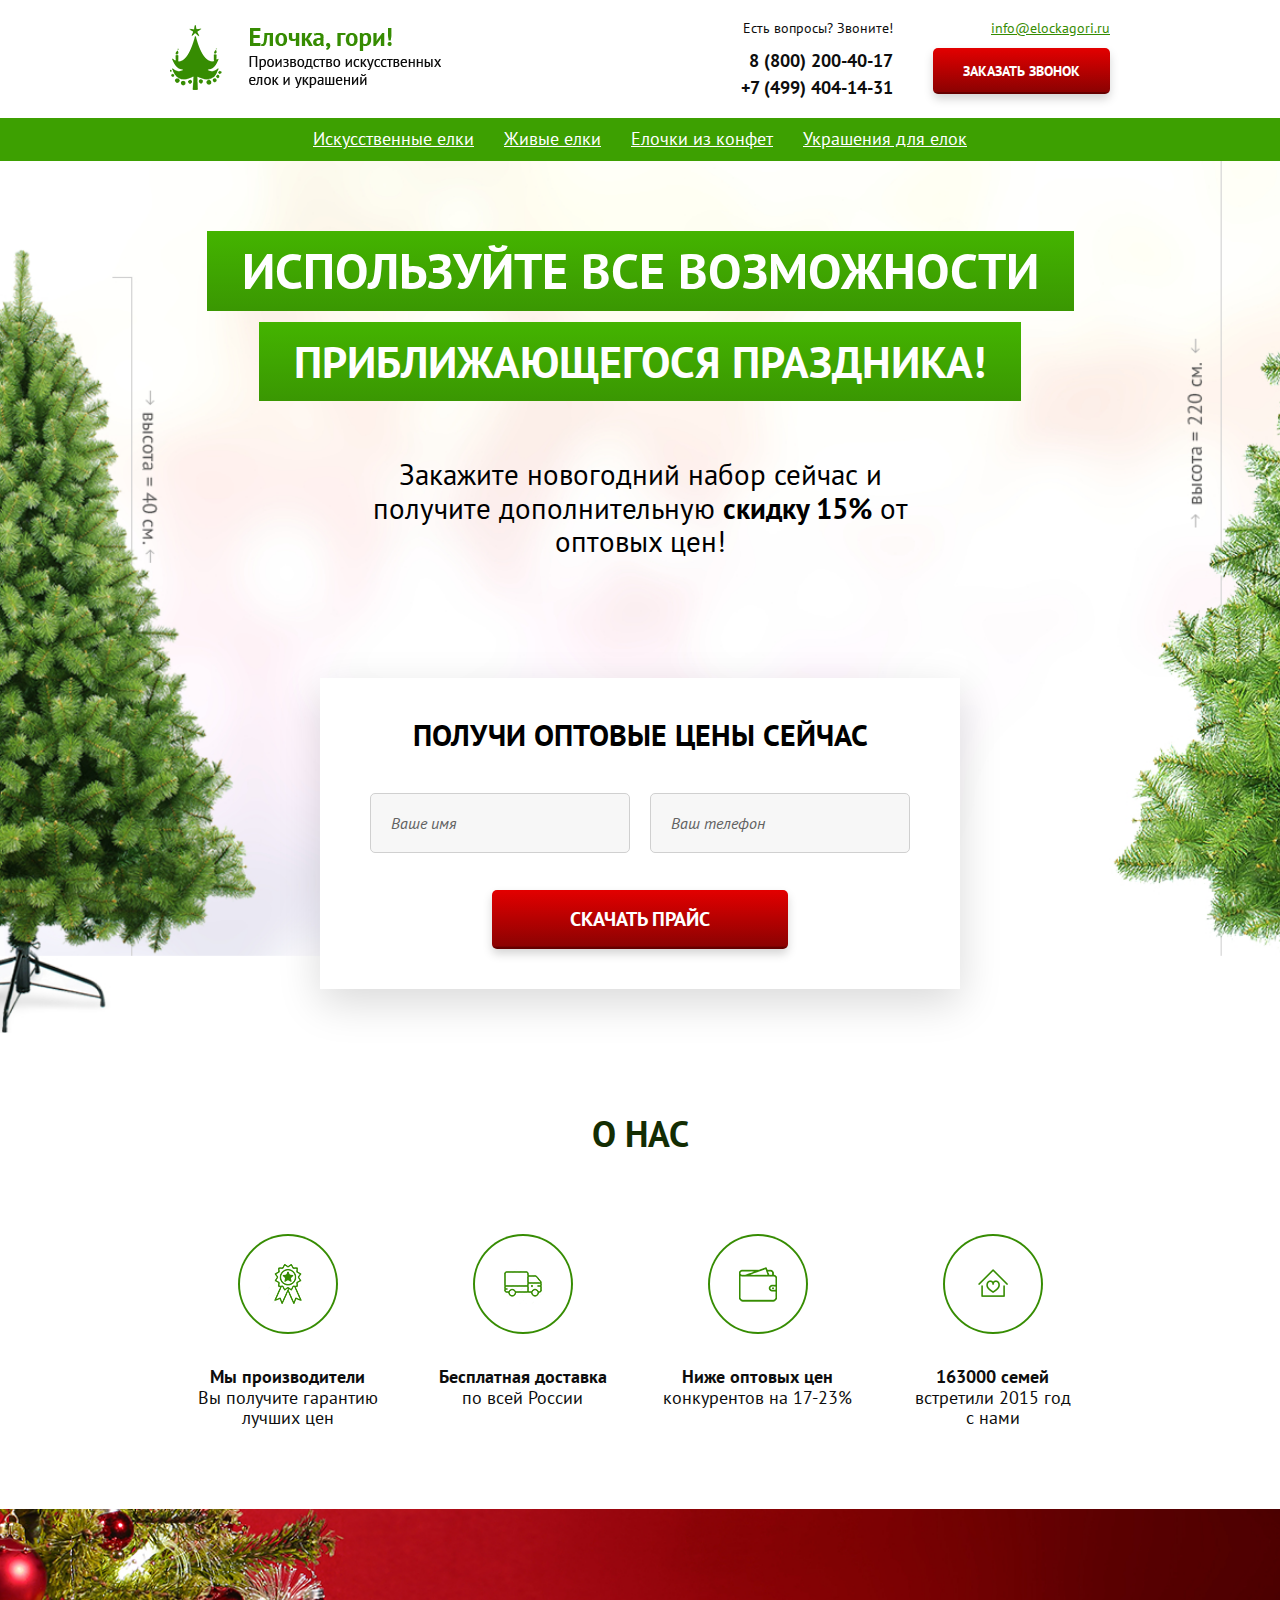
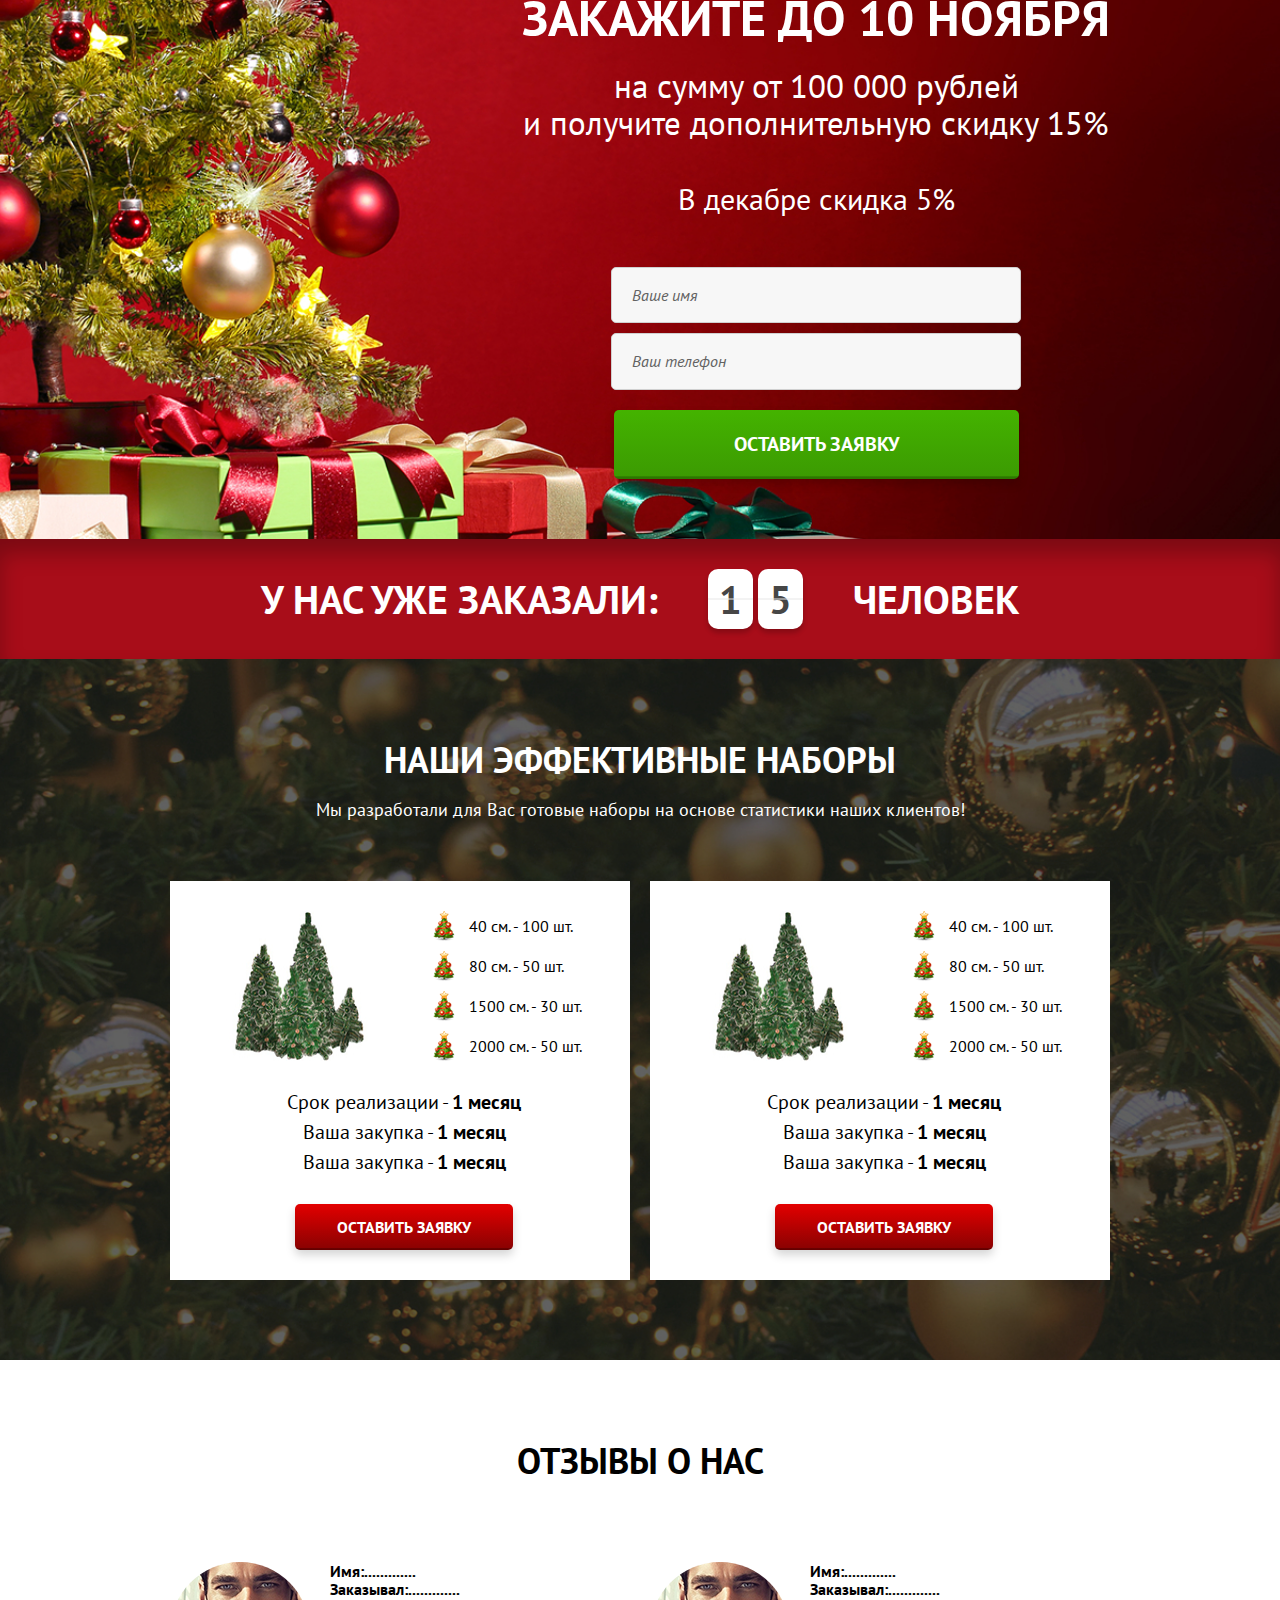
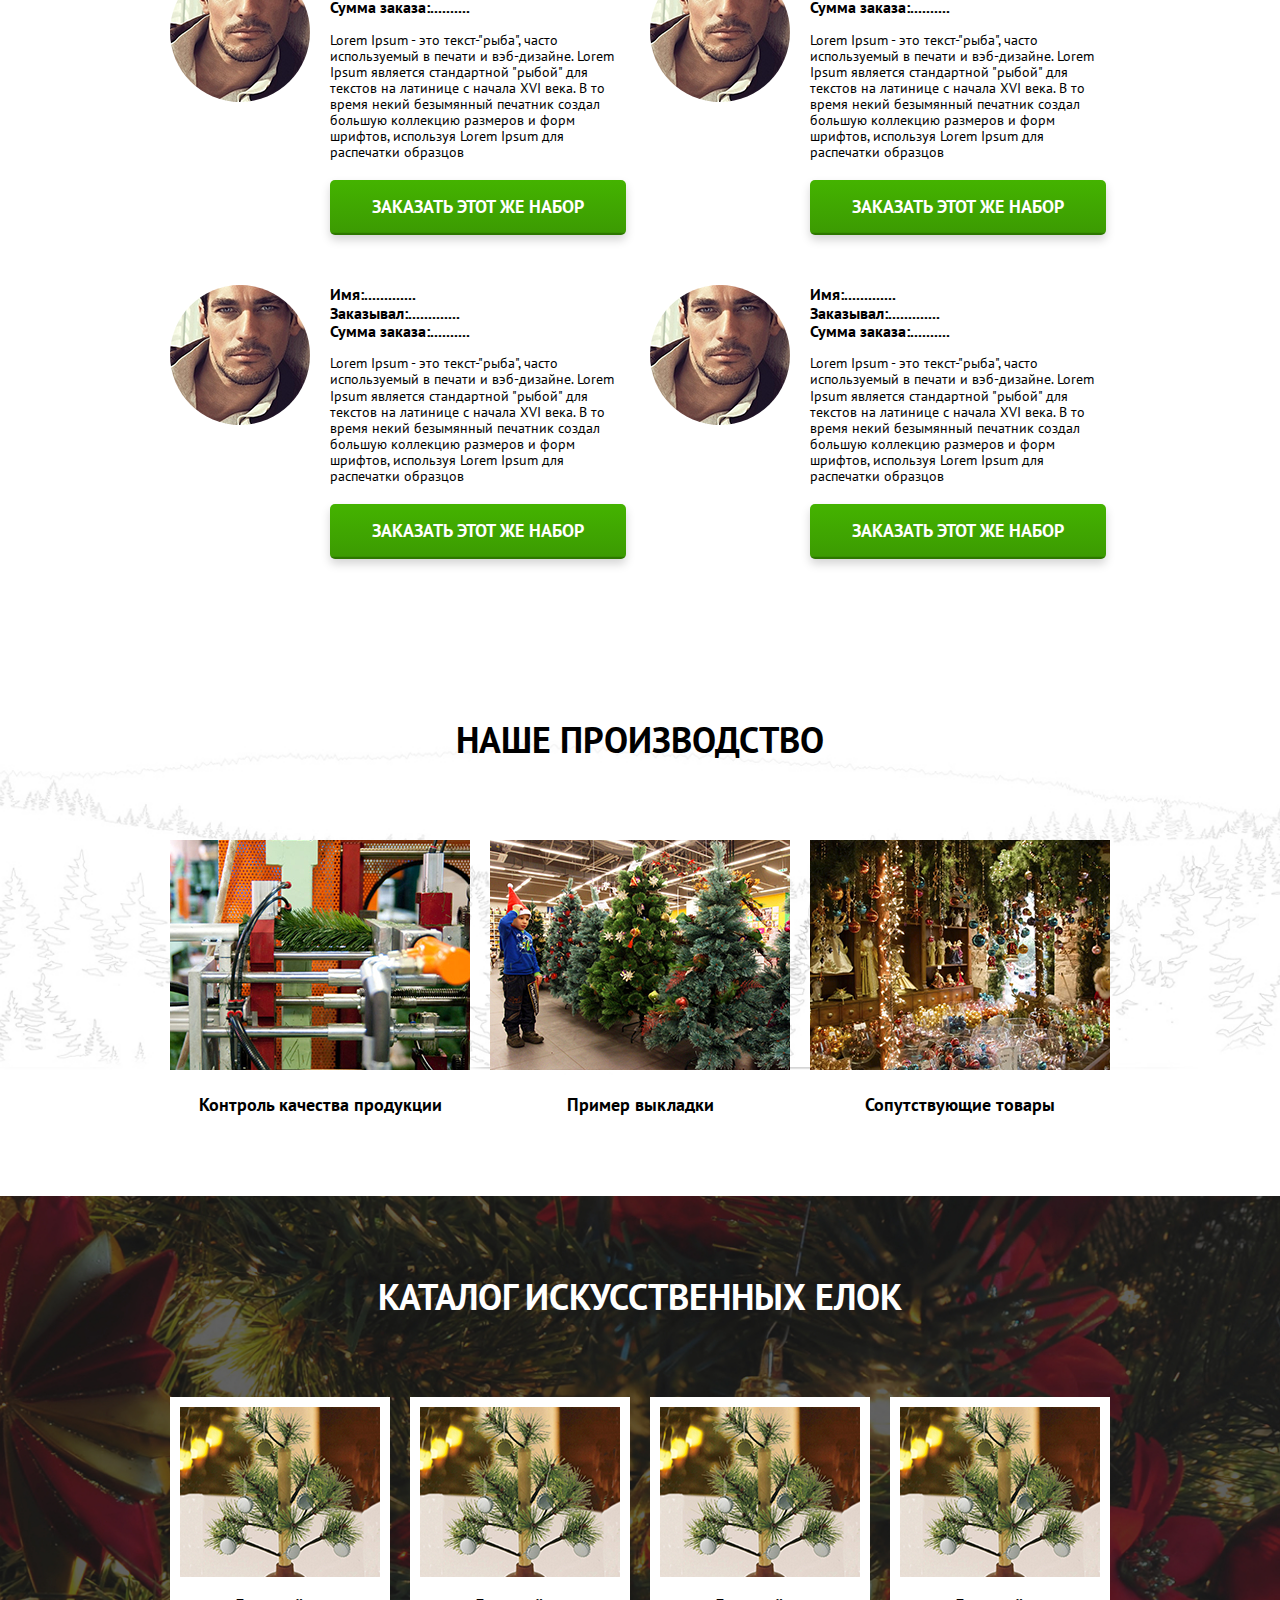
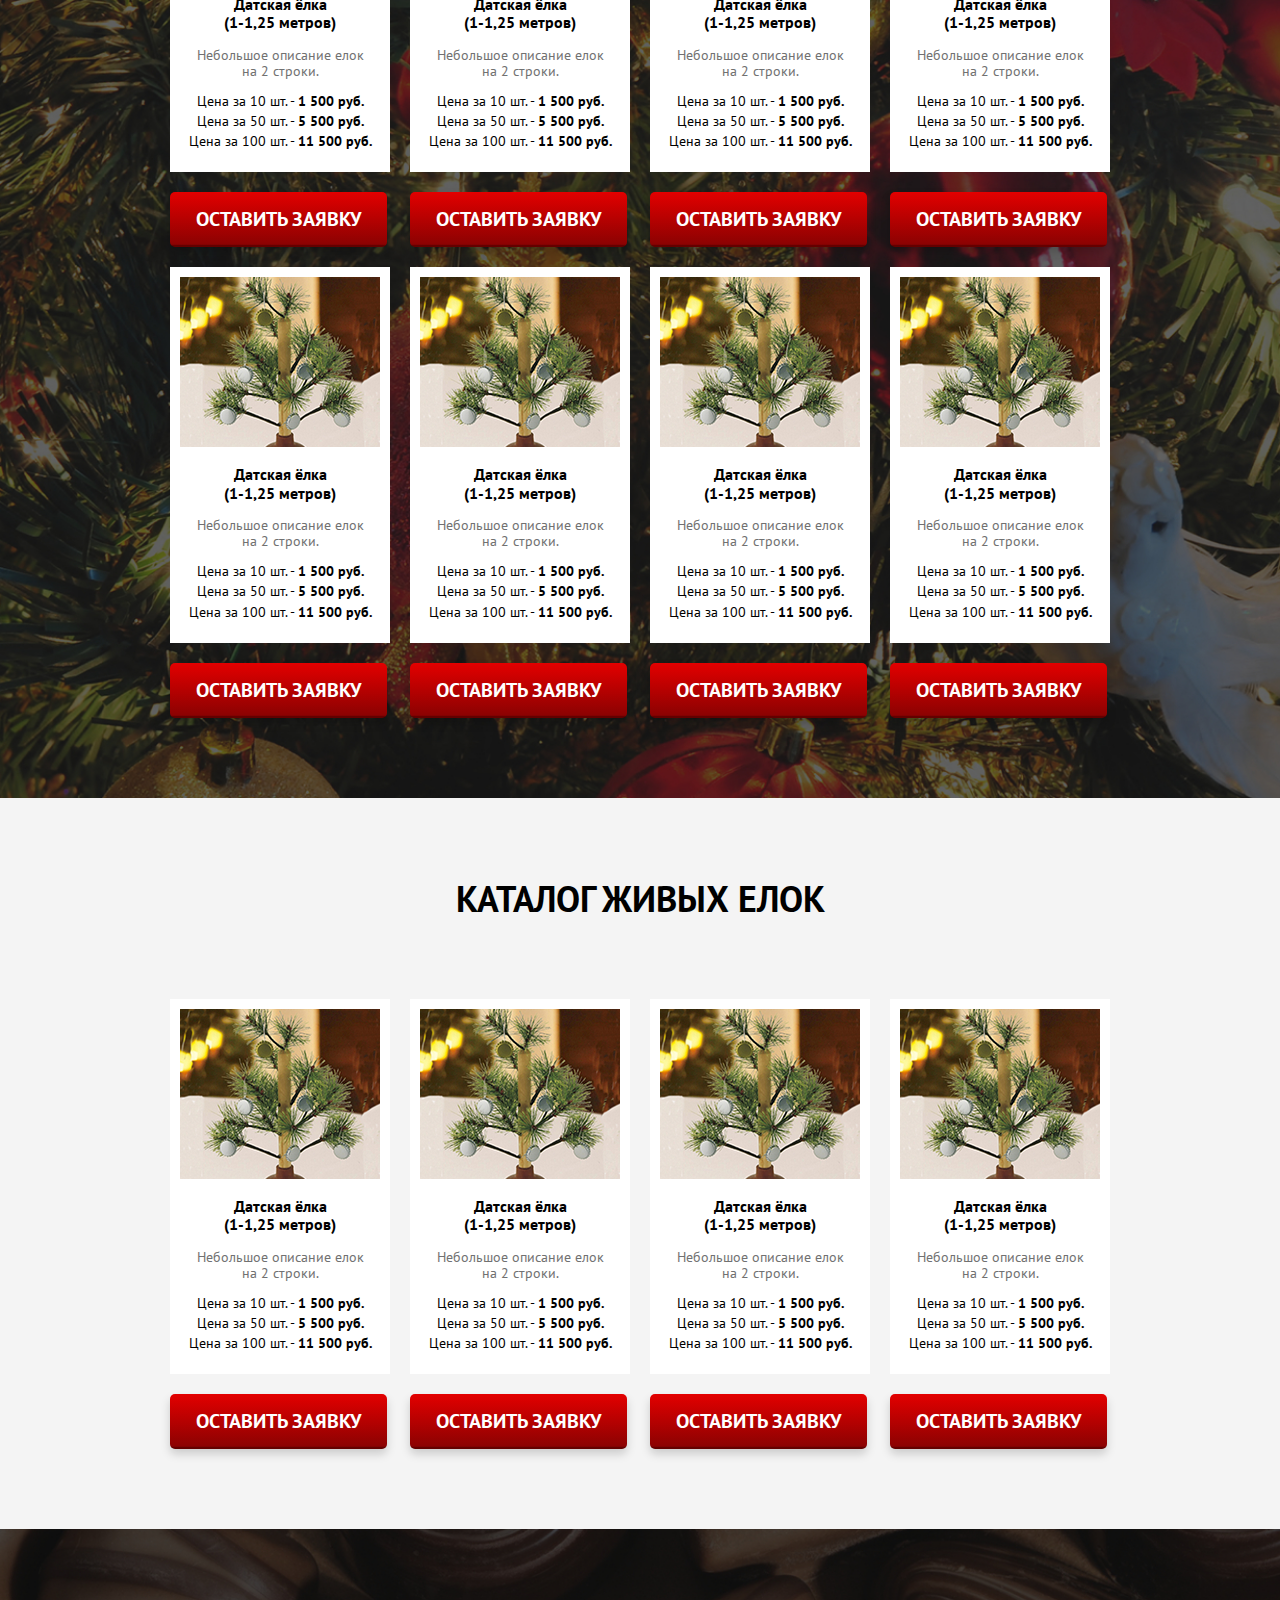
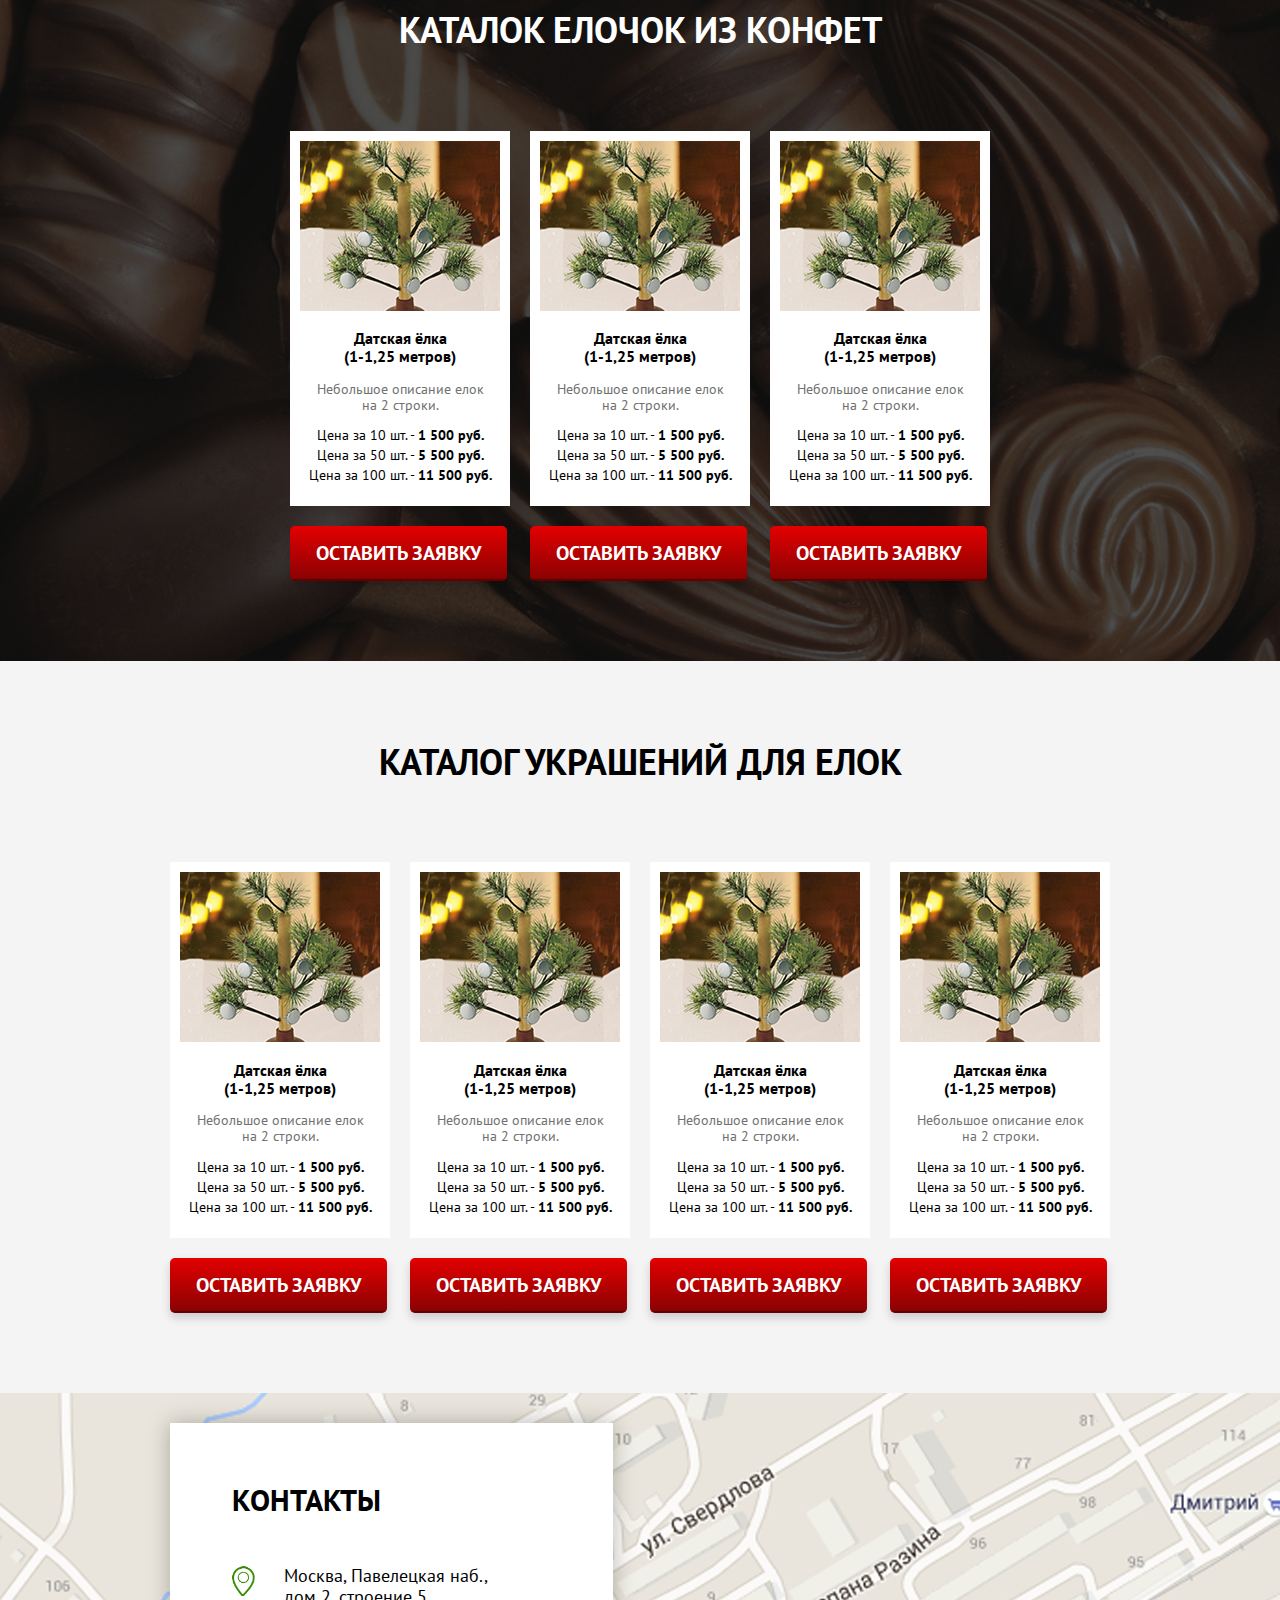
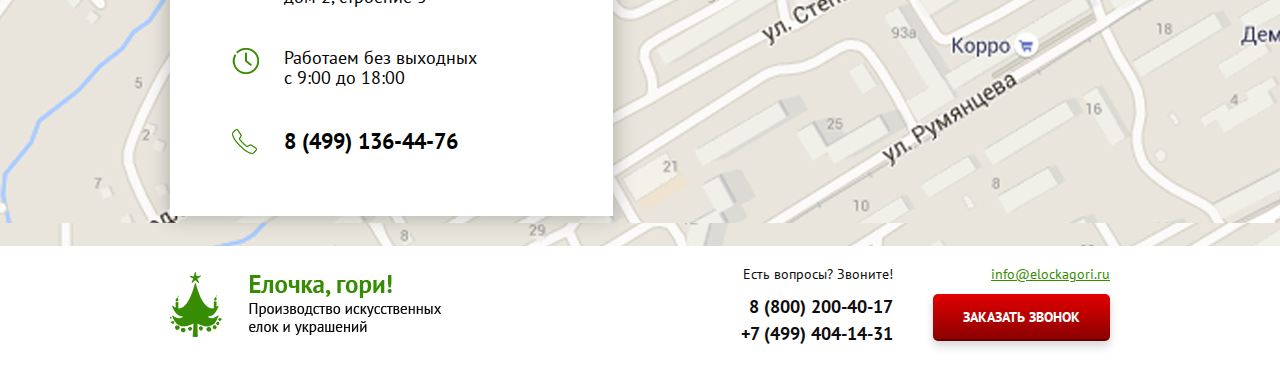
==== ChristmasTree/index.html @ 973af72d "ChristmasTree" ====
<!DOCTYPE html>
<html lang="ru">
<head>
	<meta charset="UTF-8">
	<meta name="viewport" content="width=device-width, initial-scale=1.0">
	<meta http-equiv="X-UA-Compatible" content="ie=edge">

	<!-- CSS -->
	<link rel="stylesheet" href="css/normalize.css">
	<link rel="stylesheet" href="css/fonts.css">
	<link rel="stylesheet" href="css/style.css">

	<!-- Favicons -->
	<link rel="apple-touch-icon" sizes="180x180" href="img/favicons/apple-touch-icon.png">
	<link rel="icon" type="image/png" sizes="32x32" href="img/favicons/favicon-32x32.png">
	<link rel="icon" type="image/png" sizes="16x16" href="img/favicons/favicon-16x16.png">
	<link rel="manifest" href="img/favicons/site.webmanifest">
	<link rel="mask-icon" href="img/favicons/safari-pinned-tab.svg" color="#23cd19">
	<link rel="shortcut icon" href="img/favicons/favicon.ico">
	<meta name="msapplication-TileColor" content="#00a300">
	<meta name="msapplication-config" content="img/favicons/browserconfig.xml">
	<meta name="theme-color" content="#ffffff">

	<title>Елочка, гори!</title>
</head>
<body>
<!-- Header -->
<header class="header">
	<div class="container">
		<div class="header__inner">
			<div class="logo">
				<img src="img/logo.png" alt="Елочка, гори! Производство искусственных елок и украшений">
			</div>
			<div class="phone-block">
				<div class="phone-block__item">
					<p class="phone-block__text">Есть вопросы? Звоните!</p>
					<div class="phone-block__numbers">
						<p class="phone-block__number">8 (800) 200-40-17</p>
						<p class="phone-block__number">+7 (499) 404-14-31</p>
					</div>
				</div>
				<div class="phone-block__item">
					<p class="phone-block__mail">info@elockagori.ru</p>
					<button class="btn btn--red phone-block__btn">Заказать звонок</button>
				</div>
			</div><!-- ./phone-block -->
		</div><!-- ./header__inner -->
	</div><!-- ./container -->
</header>

<!-- Nav -->
<nav class="nav">
	<div class="container">
		<ul class="nav__list">
			<li class="nav__item">
				<a href="#" class="nav__link">Искусственные елки</a>
			</li>
			<li class="nav__item">
				<a href="#" class="nav__link">Живые елки</a>
			</li>
			<li class="nav__item">
				<a href="#" class="nav__link">Елочки из конфет</a>
			</li>
			<li class="nav__item">
				<a href="#" class="nav__link">Украшения для елок</a>
			</li>
		</ul>
	</div>
</nav>

<!-- Intro -->
<section class="intro">
	<div class="container">
		<div class="intro__inner">
			<h1 class="intro__title">
				<span>Используйте все возможности</span>
				<span>приближающегося праздника!</span>
			</h1>
			<p class="intro__text">
				Закажите новогодний набор сейчас и получите дополнительную <span class="bold">скидку 15%</span> от оптовых цен!
			</p>
			<div class="wholesale-prices intro__offer">
				<h3 class="wholesale-prices__title">Получи оптовые цены сейчас</h3>
				<form action="" class="wholesale-prices__form">
					<input class="input wholosale-prices__input" type="text" placeholder="Ваше имя">
					<input class="input wholosale-prices__input" type="text" placeholder="Ваш телефон">
				</form>
				<a href="#" class="btn btn--red wholesale-prices__link">Скачать прайс</a>
			</div><!-- wholesale-prices -->
		</div><!-- ./intro__inner -->
	</div><!-- ./container -->
</section>

<!-- About-us -->
<section class="about-us section">
	<div class="container">
		<h2 class="section-title section__title section-title--green">О нас</h2>
		<div class="about-us__inner">
			<div class="about-us__item">
				<img src="img/about-us/about-us-1.png" alt="Награда" class="about-us__icon">
				<p class="about-us__text"><span class="bold">Мы производители</span><br> Вы получите гарантию <br> лучших цен</p>
			</div>
			<div class="about-us__item">
				<img src="img/about-us/about-us-2.png" alt="Грузовик" class="about-us__icon">
				<p class="about-us__text"><span class="bold">Бесплатная доставка</span><br> по всей России</p>
			</div>
			<div class="about-us__item">
				<img src="img/about-us/about-us-3.png" alt="Кошелек" class="about-us__icon">
				<p class="about-us__text"><span class="bold">Ниже оптовых цен</span><br> конкурентов на 17-23%</p>
			</div>
			<div class="about-us__item">
				<img src="img/about-us/about-us-4.png" alt="Домашний уют" class="about-us__icon">
				<p class="about-us__text"><span class="bold">163000 семей</span><br> встретили 2015 год <br> с нами</p>
			</div>
		</div><!-- ./about-us__inner -->
	</div><!-- ./container -->
</section>

<!-- Offer -->
<section class="offer">
	<div class="container">
		<div class="offer__inner">
			<div class="offer__content">
				<h2 class="offer__title">Закажите до 10 ноября</h2>
				<p class="offer__subtitle">на сумму от 100 000 рублей <br> и получите дополнительную скидку 15%</p>
				<p class="offer__text">В декабре скидка 5%</p>
				<form class="offer__form action">
					<input class="input offer__input" type="text" placeholder="Ваше имя">
					<input class="input offer__input" type="text" placeholder="Ваш телефон">
					<button class="btn btn--green offer__btn" type="submit">Оставить заявку</button>
				</form>
			</div><!-- ./offer__content -->
		</div><!-- ./offer__inner -->
	</div><!-- ./container -->
</section>

<!-- Orders -->
<section class="orders">
	<div class="container">
		<div class="orders__inner">
			<p class="orders__text">У нас уже заказали:</p>
			<div class="orders__numbers">
				<span class="orders__number">1</span>
				<span class="orders__number">5</span>
			</div>
			<p class="orders__text">человек</p>
		</div>
	</div>
</section>

<!-- Sets -->
<section class="sets section">
	<div class="container">
		<h2 class="section-title">Наши эффективные наборы</h2>
		<p class="sets__subtitle">
			Мы разработали для Вас готовые наборы на основе статистики наших клиентов!
		</p>
		<div class="sets__inner">
			<div class="sets__col">
				<div class="sets__item">
					<div class="sets__list">
						<img src="img/chiristmas-tree/christmas-sets.jpg" alt="Набор елок" class="sets__photo">
						<ul class="sets__sizes">
							<li class="sets__block">
								<img src="img/icons/christmas-tree-icon.png" alt="Украшенная елка">
								<p class="sets__size">40 см. - 100 шт.</p>
							</li>
							<li class="sets__block">
								<img src="img/icons/christmas-tree-icon.png" alt="Украшенная елка">
								<p class="sets__size">80 см. - 50 шт.</p>
							</li>
							<li class="sets__block">
								<img src="img/icons/christmas-tree-icon.png" alt="Украшенная елка">
								<p class="sets__size">1500 см. - 30 шт.</p>
							</li>
							<li class="sets__block">
								<img src="img/icons/christmas-tree-icon.png" alt="Украшенная елка">
								<p class="sets__size">2000 см. - 50 шт.</p>
							</li>
						</ul><!-- ./sets__sizes -->
					</div><!-- ./sets__list -->
					<div class="sets__description">
						<p class="sets__text">
							Срок реализации - <span class="bold">1 месяц</span>
						</p>
						<p class="sets__text">
							Ваша закупка - <span class="bold">1 месяц</span>
						</p>
						<p class="sets__text">
							Ваша закупка - <span class="bold">1 месяц</span>
						</p>
					</div><!-- ./sets__description -->
					<button class="btn btn--red sets__btn">Оставить заявку</button>
				</div><!-- ./sets__item -->
			</div><!-- ./sets__col -->
			<div class="sets__col">
				<div class="sets__item">
					<div class="sets__list">
						<img src="img/chiristmas-tree/christmas-sets.jpg" alt="Набор елок" class="sets__photo">
						<ul class="sets__sizes">
							<li class="sets__block">
								<img src="img/icons/christmas-tree-icon.png" alt="Украшенная елка">
								<p class="sets__size">40 см. - 100 шт.</p>
							</li>
							<li class="sets__block">
								<img src="img/icons/christmas-tree-icon.png" alt="Украшенная елка">
								<p class="sets__size">80 см. - 50 шт.</p>
							</li>
							<li class="sets__block">
								<img src="img/icons/christmas-tree-icon.png" alt="Украшенная елка" class="sets-item__icon">
								<p class="sets__size">1500 см. - 30 шт.</p>
							</li>
							<li class="sets__block">
								<img src="img/icons/christmas-tree-icon.png" alt="Украшенная елка">
								<p class="sets__size">2000 см. - 50 шт.</p>
							</li>
						</ul><!-- ./sets__sizes -->
					</div><!-- ./sets__list -->
					<div class="sets__description">
						<p class="sets__text">
							Срок реализации - <span class="bold">1 месяц</span>
						</p>
						<p class="sets__text">
							Ваша закупка - <span class="bold">1 месяц</span>
						</p>
						<p class="sets__text">
							Ваша закупка - <span class="bold">1 месяц</span>
						</p>
					</div><!-- ./sets__description -->
					<button class="btn btn--red sets__btn">Оставить заявку</button>
				</div><!-- ./sets__item -->
			</div><!-- ./sets__col -->
		</div><!-- ./sets__inner -->
	</div><!-- ./container -->
</section>

<!-- Reviews -->
<section class="reviews section--small">
	<div class="container">
		<h2 class="section-title section__title">Отзывы о нас</h2>
		<div class="reviews__inner">
			<div class="reviews__item">
				<img src="img/comments/man.png" alt="Мужчинна" class="reviews__avatar">
				<div class="reviews__content">
					<div class="reviews__heading">
						<p class="reviews__name">Имя:.............</p>
						<p class="reviews__time">Заказывал:.............</p>
						<p class="reviews__price">Сумма заказа:..........</p>
					</div>
					<p class="reviews__text">Lorem Ipsum - это текст-"рыба", часто используемый в печати и вэб-дизайне. Lorem Ipsum является стандартной "рыбой" для текстов на латинице с начала XVI века. В то время некий безымянный печатник создал большую коллекцию размеров и форм шрифтов, используя Lorem Ipsum для распечатки образцов</p>
					<a href="#" class="btn btn--green reviews__btn">Заказать этот же набор</a>
				</div><!-- ./reviews__content -->
			</div><!-- ./reviews__item -->
			<div class="reviews__item">
				<img src="img/comments/man.png" alt="Мужчинна" class="reviews__avatar">
				<div class="reviews__content">
					<div class="reviews__heading">
						<p class="reviews__name">Имя:.............</p>
						<p class="reviews__time">Заказывал:.............</p>
						<p class="reviews__price">Сумма заказа:..........</p>
					</div>
					<p class="reviews__text">Lorem Ipsum - это текст-"рыба", часто используемый в печати и вэб-дизайне. Lorem Ipsum является стандартной "рыбой" для текстов на латинице с начала XVI века. В то время некий безымянный печатник создал большую коллекцию размеров и форм шрифтов, используя Lorem Ipsum для распечатки образцов</p>
					<a href="#" class="btn btn--green reviews__btn">Заказать этот же набор</a>
				</div><!-- ./reviews__content -->
			</div><!-- ./reviews__item -->
			<div class="reviews__item">
				<img src="img/comments/man.png" alt="Мужчинна" class="reviews__avatar">
				<div class="reviews__content">
					<div class="reviews__heading">
						<p class="reviews__name">Имя:.............</p>
						<p class="reviews__time">Заказывал:.............</p>
						<p class="reviews__price">Сумма заказа:..........</p>
					</div>
					<p class="reviews__text">Lorem Ipsum - это текст-"рыба", часто используемый в печати и вэб-дизайне. Lorem Ipsum является стандартной "рыбой" для текстов на латинице с начала XVI века. В то время некий безымянный печатник создал большую коллекцию размеров и форм шрифтов, используя Lorem Ipsum для распечатки образцов</p>
					<a href="#" class="btn btn--green reviews__btn">Заказать этот же набор</a>
				</div><!-- ./reviews__content -->
			</div><!-- ./reviews__item -->
			<div class="reviews__item">
				<img src="img/comments/man.png" alt="Мужчинна" class="reviews__avatar">
				<div class="reviews__content">
					<div class="reviews__heading">
						<p class="reviews__name">Имя:.............</p>
						<p class="reviews__time">Заказывал:.............</p>
						<p class="reviews__price">Сумма заказа:..........</p>
					</div>
					<p class="reviews__text">Lorem Ipsum - это текст-"рыба", часто используемый в печати и вэб-дизайне. Lorem Ipsum является стандартной "рыбой" для текстов на латинице с начала XVI века. В то время некий безымянный печатник создал большую коллекцию размеров и форм шрифтов, используя Lorem Ipsum для распечатки образцов</p>
					<a href="#" class="btn btn--green reviews__btn">Заказать этот же набор</a>
				</div><!-- ./reviews__content -->
			</div><!-- ./reviews__item -->
		</div><!-- ./reviews__inner -->
	</div><!-- ./container -->
</section>

<!-- Production -->
<section class="production section">
	<div class="container">
		<h2 class="section-title section__title">Наше производство</h2>
		<div class="production__inner">
			<div class="production__item">
				<img src="img/production/production-1.jpg" alt="Проверка елки на качество" class="production__img">
				<h4 class="production__title">Контроль качества продукции</h4>
			</div>
			<div class="production__item">
				<img src="img/production/production-2.jpg" alt="Искусственные елки" class="production__img">
				<h4 class="production__title">Пример выкладки</h4>
			</div>
			<div class="production__item">
				<img src="img/production/production-3.jpg" alt="Украшения для елок" class="production__img">
				<h4 class="production__title">Сопутствующие товары</h4>
			</div>
		</div><!-- ./production__inner -->
	</div><!-- ./container -->
</section>

<!-- Artificial Christmas tree catalog -->
<section class="artificial-christmas-tree section">
	<div class="container">
		<h2 class="section-title section__title section-title--white">Каталог искусственных елок</h2>
		<div class="row">
			<div class="christmas-tree-item">
				<div class="christmas-tree-item__content">
					<img src="img/chiristmas-tree/сhristmas-tree.jpg" alt="" class="christmas-tree-item__img">
					<h4 class="christmas-tree-item__title">Датская ёлка <span>(1-1,25 метров)</span></h4>
					<p class="christmas-tree-item__description">Небольшое описание елок <span>на 2 строки.</span></p>
					<div class="christmas-tree-item__price">
						<p class="christmas-tree-item__text">Цена за 10 шт. - <span class="bold">1 500 руб.</span></p>
						<p class="christmas-tree-item__text">Цена за 50 шт. - <span class="bold">5 500 руб.</span></p>
						<p class="christmas-tree-item__text">Цена за 100 шт. - <span class="bold">11 500 руб.</span></p>
					</div>
				</div>
				<a href="#" class="btn btn--red christmas-tree-item__btn">Оставить заявку</a>
			</div><!-- ./christmas-tree-item -->
			<div class="christmas-tree-item">
				<div class="christmas-tree-item__content">
					<img src="img/chiristmas-tree/сhristmas-tree.jpg" alt="" class="christmas-tree-item__img">
					<h4 class="christmas-tree-item__title">Датская ёлка <span>(1-1,25 метров)</span></h4>
					<p class="christmas-tree-item__description">Небольшое описание елок <span>на 2 строки.</span></p>
					<div class="christmas-tree-item__price">
						<p class="christmas-tree-item__text">Цена за 10 шт. - <span class="bold">1 500 руб.</span></p>
						<p class="christmas-tree-item__text">Цена за 50 шт. - <span class="bold">5 500 руб.</span></p>
						<p class="christmas-tree-item__text">Цена за 100 шт. - <span class="bold">11 500 руб.</span></p>
					</div>
				</div>
				<a href="#" class="btn btn--red christmas-tree-item__btn">Оставить заявку</a>
			</div><!-- ./christmas-tree-item -->
			<div class="christmas-tree-item">
				<div class="christmas-tree-item__content">
					<img src="img/chiristmas-tree/сhristmas-tree.jpg" alt="" class="christmas-tree-item__img">
					<h4 class="christmas-tree-item__title">Датская ёлка <span>(1-1,25 метров)</span></h4>
					<p class="christmas-tree-item__description">Небольшое описание елок <span>на 2 строки.</span></p>
					<div class="christmas-tree-item__price">
						<p class="christmas-tree-item__text">Цена за 10 шт. - <span class="bold">1 500 руб.</span></p>
						<p class="christmas-tree-item__text">Цена за 50 шт. - <span class="bold">5 500 руб.</span></p>
						<p class="christmas-tree-item__text">Цена за 100 шт. - <span class="bold">11 500 руб.</span></p>
					</div>
				</div>
				<a href="#" class="btn btn--red christmas-tree-item__btn">Оставить заявку</a>
			</div><!-- ./christmas-tree-item -->
			<div class="christmas-tree-item">
				<div class="christmas-tree-item__content">
					<img src="img/chiristmas-tree/сhristmas-tree.jpg" alt="" class="christmas-tree-item__img">
					<h4 class="christmas-tree-item__title">Датская ёлка <span>(1-1,25 метров)</span></h4>
					<p class="christmas-tree-item__description">Небольшое описание елок <span>на 2 строки.</span></p>
					<div class="christmas-tree-item__price">
						<p class="christmas-tree-item__text">Цена за 10 шт. - <span class="bold">1 500 руб.</span></p>
						<p class="christmas-tree-item__text">Цена за 50 шт. - <span class="bold">5 500 руб.</span></p>
						<p class="christmas-tree-item__text">Цена за 100 шт. - <span class="bold">11 500 руб.</span></p>
					</div>
				</div>
				<a href="#" class="btn btn--red christmas-tree-item__btn">Оставить заявку</a>
			</div><!-- ./christmas-tree-item -->
			<div class="christmas-tree-item">
				<div class="christmas-tree-item__content">
					<img src="img/chiristmas-tree/сhristmas-tree.jpg" alt="" class="christmas-tree-item__img">
					<h4 class="christmas-tree-item__title">Датская ёлка <span>(1-1,25 метров)</span></h4>
					<p class="christmas-tree-item__description">Небольшое описание елок <span>на 2 строки.</span></p>
					<div class="christmas-tree-item__price">
						<p class="christmas-tree-item__text">Цена за 10 шт. - <span class="bold">1 500 руб.</span></p>
						<p class="christmas-tree-item__text">Цена за 50 шт. - <span class="bold">5 500 руб.</span></p>
						<p class="christmas-tree-item__text">Цена за 100 шт. - <span class="bold">11 500 руб.</span></p>
					</div>
				</div>
				<a href="#" class="btn btn--red christmas-tree-item__btn">Оставить заявку</a>
			</div><!-- ./christmas-tree-item -->
			<div class="christmas-tree-item">
				<div class="christmas-tree-item__content">
					<img src="img/chiristmas-tree/сhristmas-tree.jpg" alt="" class="christmas-tree-item__img">
					<h4 class="christmas-tree-item__title">Датская ёлка <span>(1-1,25 метров)</span></h4>
					<p class="christmas-tree-item__description">Небольшое описание елок <span>на 2 строки.</span></p>
					<div class="christmas-tree-item__price">
						<p class="christmas-tree-item__text">Цена за 10 шт. - <span class="bold">1 500 руб.</span></p>
						<p class="christmas-tree-item__text">Цена за 50 шт. - <span class="bold">5 500 руб.</span></p>
						<p class="christmas-tree-item__text">Цена за 100 шт. - <span class="bold">11 500 руб.</span></p>
					</div>
				</div>
				<a href="#" class="btn btn--red christmas-tree-item__btn">Оставить заявку</a>
			</div><!-- ./christmas-tree-item -->
			<div class="christmas-tree-item">
				<div class="christmas-tree-item__content">
					<img src="img/chiristmas-tree/сhristmas-tree.jpg" alt="" class="christmas-tree-item__img">
					<h4 class="christmas-tree-item__title">Датская ёлка <span>(1-1,25 метров)</span></h4>
					<p class="christmas-tree-item__description">Небольшое описание елок <span>на 2 строки.</span></p>
					<div class="christmas-tree-item__price">
						<p class="christmas-tree-item__text">Цена за 10 шт. - <span class="bold">1 500 руб.</span></p>
						<p class="christmas-tree-item__text">Цена за 50 шт. - <span class="bold">5 500 руб.</span></p>
						<p class="christmas-tree-item__text">Цена за 100 шт. - <span class="bold">11 500 руб.</span></p>
					</div>
				</div>
				<a href="#" class="btn btn--red christmas-tree-item__btn">Оставить заявку</a>
			</div><!-- ./christmas-tree-item -->
			<div class="christmas-tree-item">
				<div class="christmas-tree-item__content">
					<img src="img/chiristmas-tree/сhristmas-tree.jpg" alt="" class="christmas-tree-item__img">
					<h4 class="christmas-tree-item__title">Датская ёлка <span>(1-1,25 метров)</span></h4>
					<p class="christmas-tree-item__description">Небольшое описание елок <span>на 2 строки.</span></p>
					<div class="christmas-tree-item__price">
						<p class="christmas-tree-item__text">Цена за 10 шт. - <span class="bold">1 500 руб.</span></p>
						<p class="christmas-tree-item__text">Цена за 50 шт. - <span class="bold">5 500 руб.</span></p>
						<p class="christmas-tree-item__text">Цена за 100 шт. - <span class="bold">11 500 руб.</span></p>
					</div>
				</div>
				<a href="#" class="btn btn--red christmas-tree-item__btn">Оставить заявку</a>
			</div><!-- ./christmas-tree-item -->
		</div><!-- ./row-->
	</div><!-- ./container-->
</section>

<!-- Live Christmas tree catalog -->
<section class="section section--gray">
	<div class="container">
		<h2 class="section-title section__title">Каталог живых елок</h2>
		<div class="row">
			<div class="christmas-tree-item">
				<div class="christmas-tree-item__content">
					<img src="img/chiristmas-tree/сhristmas-tree.jpg" alt="" class="christmas-tree-item__img">
					<h4 class="christmas-tree-item__title">Датская ёлка <span>(1-1,25 метров)</span></h4>
					<p class="christmas-tree-item__description">Небольшое описание елок <span>на 2 строки.</span></p>
					<div class="christmas-tree-item__price">
						<p class="christmas-tree-item__text">Цена за 10 шт. - <span class="bold">1 500 руб.</span></p>
						<p class="christmas-tree-item__text">Цена за 50 шт. - <span class="bold">5 500 руб.</span></p>
						<p class="christmas-tree-item__text">Цена за 100 шт. - <span class="bold">11 500 руб.</span></p>
					</div>
				</div>
				<a href="#" class="btn btn--red christmas-tree-item__btn">Оставить заявку</a>
			</div><!-- ./christmas-tree-item -->
			<div class="christmas-tree-item">
				<div class="christmas-tree-item__content">
					<img src="img/chiristmas-tree/сhristmas-tree.jpg" alt="" class="christmas-tree-item__img">
					<h4 class="christmas-tree-item__title">Датская ёлка <span>(1-1,25 метров)</span></h4>
					<p class="christmas-tree-item__description">Небольшое описание елок <span>на 2 строки.</span></p>
					<div class="christmas-tree-item__price">
						<p class="christmas-tree-item__text">Цена за 10 шт. - <span class="bold">1 500 руб.</span></p>
						<p class="christmas-tree-item__text">Цена за 50 шт. - <span class="bold">5 500 руб.</span></p>
						<p class="christmas-tree-item__text">Цена за 100 шт. - <span class="bold">11 500 руб.</span></p>
					</div>
				</div>
				<a href="#" class="btn btn--red christmas-tree-item__btn">Оставить заявку</a>
			</div><!-- ./christmas-tree-item -->
			<div class="christmas-tree-item">
				<div class="christmas-tree-item__content">
					<img src="img/chiristmas-tree/сhristmas-tree.jpg" alt="" class="christmas-tree-item__img">
					<h4 class="christmas-tree-item__title">Датская ёлка <span>(1-1,25 метров)</span></h4>
					<p class="christmas-tree-item__description">Небольшое описание елок <span>на 2 строки.</span></p>
					<div class="christmas-tree-item__price">
						<p class="christmas-tree-item__text">Цена за 10 шт. - <span class="bold">1 500 руб.</span></p>
						<p class="christmas-tree-item__text">Цена за 50 шт. - <span class="bold">5 500 руб.</span></p>
						<p class="christmas-tree-item__text">Цена за 100 шт. - <span class="bold">11 500 руб.</span></p>
					</div>
				</div>
				<a href="#" class="btn btn--red christmas-tree-item__btn">Оставить заявку</a>
			</div><!-- ./christmas-tree-item -->
			<div class="christmas-tree-item">
				<div class="christmas-tree-item__content">
					<img src="img/chiristmas-tree/сhristmas-tree.jpg" alt="" class="christmas-tree-item__img">
					<h4 class="christmas-tree-item__title">Датская ёлка <span>(1-1,25 метров)</span></h4>
					<p class="christmas-tree-item__description">Небольшое описание елок <span>на 2 строки.</span></p>
					<div class="christmas-tree-item__price">
						<p class="christmas-tree-item__text">Цена за 10 шт. - <span class="bold">1 500 руб.</span></p>
						<p class="christmas-tree-item__text">Цена за 50 шт. - <span class="bold">5 500 руб.</span></p>
						<p class="christmas-tree-item__text">Цена за 100 шт. - <span class="bold">11 500 руб.</span></p>
					</div>
				</div>
				<a href="#" class="btn btn--red christmas-tree-item__btn">Оставить заявку</a>
			</div><!-- ./christmas-tree-item -->
		</div><!-- ./row-->
	</div><!-- ./container-->
</section>

<!-- Catalog of sweets Christmas tree -->
<section class="sweets-tree section">
	<div class="container">
		<h2 class="section-title section__title section-title--white">Каталок елочок из конфет</h2>
		<div class="row">
			<div class="christmas-tree-item">
				<div class="christmas-tree-item__content">
					<img src="img/chiristmas-tree/сhristmas-tree.jpg" alt="" class="christmas-tree-item__img">
					<h4 class="christmas-tree-item__title">Датская ёлка <span>(1-1,25 метров)</span></h4>
					<p class="christmas-tree-item__description">Небольшое описание елок <span>на 2 строки.</span></p>
					<div class="christmas-tree-item__price">
						<p class="christmas-tree-item__text">Цена за 10 шт. - <span class="bold">1 500 руб.</span></p>
						<p class="christmas-tree-item__text">Цена за 50 шт. - <span class="bold">5 500 руб.</span></p>
						<p class="christmas-tree-item__text">Цена за 100 шт. - <span class="bold">11 500 руб.</span></p>
					</div>
				</div>
				<a href="#" class="btn btn--red christmas-tree-item__btn">Оставить заявку</a>
			</div><!-- ./christmas-tree-item -->
			<div class="christmas-tree-item">
				<div class="christmas-tree-item__content">
					<img src="img/chiristmas-tree/сhristmas-tree.jpg" alt="" class="christmas-tree-item__img">
					<h4 class="christmas-tree-item__title">Датская ёлка <span>(1-1,25 метров)</span></h4>
					<p class="christmas-tree-item__description">Небольшое описание елок <span>на 2 строки.</span></p>
					<div class="christmas-tree-item__price">
						<p class="christmas-tree-item__text">Цена за 10 шт. - <span class="bold">1 500 руб.</span></p>
						<p class="christmas-tree-item__text">Цена за 50 шт. - <span class="bold">5 500 руб.</span></p>
						<p class="christmas-tree-item__text">Цена за 100 шт. - <span class="bold">11 500 руб.</span></p>
					</div>
				</div>
				<a href="#" class="btn btn--red christmas-tree-item__btn">Оставить заявку</a>
			</div><!-- ./christmas-tree-item -->
			<div class="christmas-tree-item">
				<div class="christmas-tree-item__content">
					<img src="img/chiristmas-tree/сhristmas-tree.jpg" alt="" class="christmas-tree-item__img">
					<h4 class="christmas-tree-item__title">Датская ёлка <span>(1-1,25 метров)</span></h4>
					<p class="christmas-tree-item__description">Небольшое описание елок <span>на 2 строки.</span></p>
					<div class="christmas-tree-item__price">
						<p class="christmas-tree-item__text">Цена за 10 шт. - <span class="bold">1 500 руб.</span></p>
						<p class="christmas-tree-item__text">Цена за 50 шт. - <span class="bold">5 500 руб.</span></p>
						<p class="christmas-tree-item__text">Цена за 100 шт. - <span class="bold">11 500 руб.</span></p>
					</div>
				</div>
				<a href="#" class="btn btn--red christmas-tree-item__btn">Оставить заявку</a>
			</div><!-- ./christmas-tree-item -->
		</div><!-- ./row-->
	</div><!-- ./container-->
</section>

<!-- Live Christmas tree catalog -->
<section class="section section--gray">
	<div class="container">
		<h2 class="section-title section__title">Каталог украшений для елок</h2>
		<div class="row">
			<div class="christmas-tree-item">
				<div class="christmas-tree-item__content">
					<img src="img/chiristmas-tree/сhristmas-tree.jpg" alt="" class="christmas-tree-item__img">
					<h4 class="christmas-tree-item__title">Датская ёлка <span>(1-1,25 метров)</span></h4>
					<p class="christmas-tree-item__description">Небольшое описание елок <span>на 2 строки.</span></p>
					<div class="christmas-tree-item__price">
						<p class="christmas-tree-item__text">Цена за 10 шт. - <span class="bold">1 500 руб.</span></p>
						<p class="christmas-tree-item__text">Цена за 50 шт. - <span class="bold">5 500 руб.</span></p>
						<p class="christmas-tree-item__text">Цена за 100 шт. - <span class="bold">11 500 руб.</span></p>
					</div>
				</div>
				<a href="#" class="btn btn--red christmas-tree-item__btn">Оставить заявку</a>
			</div><!-- ./christmas-tree-item -->
			<div class="christmas-tree-item">
				<div class="christmas-tree-item__content">
					<img src="img/chiristmas-tree/сhristmas-tree.jpg" alt="" class="christmas-tree-item__img">
					<h4 class="christmas-tree-item__title">Датская ёлка <span>(1-1,25 метров)</span></h4>
					<p class="christmas-tree-item__description">Небольшое описание елок <span>на 2 строки.</span></p>
					<div class="christmas-tree-item__price">
						<p class="christmas-tree-item__text">Цена за 10 шт. - <span class="bold">1 500 руб.</span></p>
						<p class="christmas-tree-item__text">Цена за 50 шт. - <span class="bold">5 500 руб.</span></p>
						<p class="christmas-tree-item__text">Цена за 100 шт. - <span class="bold">11 500 руб.</span></p>
					</div>
				</div>
				<a href="#" class="btn btn--red christmas-tree-item__btn">Оставить заявку</a>
			</div><!-- ./christmas-tree-item -->
			<div class="christmas-tree-item">
				<div class="christmas-tree-item__content">
					<img src="img/chiristmas-tree/сhristmas-tree.jpg" alt="" class="christmas-tree-item__img">
					<h4 class="christmas-tree-item__title">Датская ёлка <span>(1-1,25 метров)</span></h4>
					<p class="christmas-tree-item__description">Небольшое описание елок <span>на 2 строки.</span></p>
					<div class="christmas-tree-item__price">
						<p class="christmas-tree-item__text">Цена за 10 шт. - <span class="bold">1 500 руб.</span></p>
						<p class="christmas-tree-item__text">Цена за 50 шт. - <span class="bold">5 500 руб.</span></p>
						<p class="christmas-tree-item__text">Цена за 100 шт. - <span class="bold">11 500 руб.</span></p>
					</div>
				</div>
				<a href="#" class="btn btn--red christmas-tree-item__btn">Оставить заявку</a>
			</div><!-- ./christmas-tree-item -->
			<div class="christmas-tree-item">
				<div class="christmas-tree-item__content">
					<img src="img/chiristmas-tree/сhristmas-tree.jpg" alt="" class="christmas-tree-item__img">
					<h4 class="christmas-tree-item__title">Датская ёлка <span>(1-1,25 метров)</span></h4>
					<p class="christmas-tree-item__description">Небольшое описание елок <span>на 2 строки.</span></p>
					<div class="christmas-tree-item__price">
						<p class="christmas-tree-item__text">Цена за 10 шт. - <span class="bold">1 500 руб.</span></p>
						<p class="christmas-tree-item__text">Цена за 50 шт. - <span class="bold">5 500 руб.</span></p>
						<p class="christmas-tree-item__text">Цена за 100 шт. - <span class="bold">11 500 руб.</span></p>
					</div>
				</div>
				<a href="#" class="btn btn--red christmas-tree-item__btn">Оставить заявку</a>
			</div><!-- ./christmas-tree-item -->
		</div><!-- ./row-->
	</div><!-- ./container-->
</section>

<section class="map">
	<div class="container">
		<div class="map__inner">
			<div class="map__contacts">
				<h2 class="map__contacts-title">Контакты</h2>
				<p class="map__text map__address">Москва, Павелецкая наб., <br> дом 2, строение 5</p>
				<p class="map__text map__work-time">Работаем без выходных <br> с 9:00 до 18:00</p>
				<p class="map__text map__phone-number">8 (499) 136-44-76</p>
			</div>
		</div>
	</div>
</section>

<!-- Footer -->
<footer class="footer">
	<div class="container">
		<div class="footer__inner">
			<div class="logo">
				<img src="img/logo.png" alt="Елочка, гори! Производство искусственных елок и украшений">
			</div>
			<div class="phone-block">
				<div class="phone-block__item">
					<p class="phone-block__text">Есть вопросы? Звоните!</p>
					<div class="phone-block__numbers">
						<p class="phone-block__number">8 (800) 200-40-17</p>
						<p class="phone-block__number">+7 (499) 404-14-31</p>
					</div>
				</div>
				<div class="phone-block__item">
					<p class="phone-block__mail">info@elockagori.ru</p>
					<button class="btn btn--red phone-block__btn">Заказать звонок</button>
				</div>
			</div><!-- ./phone-block -->
		</div><!-- ./footer__inner -->
	</div><!-- ./container -->
</footer>




</body>
</html>
---- ChristmasTree/css/fonts.css ----
/* PT Sans Regular */
@font-face {
	font-family: 'PT Sans';
	font-style: normal;
	font-weight: 400;
	font-display: swap;
	src: url('../fonts/pt-sans-v11-cyrillic-regular.woff2') format('woff2'), /* Chrome 26+, Opera 23+, Firefox 39+ */
		 url('../fonts/pt-sans-v11-cyrillic-regular.woff') format('woff'); /* Chrome 6+, Firefox 3.6+, IE 9+, Safari 5.1+ */  
}
  /* PT Sans Italic */
@font-face {
	font-family: 'PT Sans';
	font-style: italic;
	font-weight: 400;
	font-display: swap;
	src: url('../fonts/pt-sans-v11-cyrillic-italic.woff2') format('woff2'), /* Chrome 26+, Opera 23+, Firefox 39+ */
		 url('../fonts/pt-sans-v11-cyrillic-italic.woff') format('woff'); /* Chrome 6+, Firefox 3.6+, IE 9+, Safari 5.1+ */
}
  /* PT Sans Bold */
@font-face {
	font-family: 'PT Sans';
	font-style: normal;
	font-weight: 700;
	font-display: swap;
	src: url('../fonts/pt-sans-v11-cyrillic-700.woff2') format('woff2'), /* Chrome 26+, Opera 23+, Firefox 39+ */
		 url('../fonts/pt-sans-v11-cyrillic-700.woff') format('woff'); /* Chrome 6+, Firefox 3.6+, IE 9+, Safari 5.1+ */
}
---- ChristmasTree/css/style.css ----
body {
	margin: 0;
    font-family: 'PT Sans', sans-serif;
    color: #000;
}

html {
	font-size: 10px;
}

*,
*::before,
*::after {
	box-sizing: border-box;
}

h1, h2, h3, h4, h5, h6 {
	margin: 0;
}

p {
	margin: 0;
}

ul, li {
	padding: 0;
	margin: 0;
	list-style: none;
}


/* Container */
.container {
	width: 100%;
	max-width: 970px;
	margin: 0 auto;
	padding: 0 1.5rem;
}


/* Bold */
.bold {
	font-weight: 700;
}


/* Section */
.section {
	padding: 8rem 0 6rem;
}

.section__title {
	margin-bottom: 8rem;
	text-align: center;
}

.section--small {
	padding: 8rem 0 3rem;
}

.section--gray {
	background-color: #f4f4f4;
}


/* Section-title */
.section-title {
	font-size: 3.6rem;
	font-weight: 700;
	text-transform: uppercase;
}

.section-title--green {
	color: #132d03;
}

.section-title--white {
	color: #fff;
}


/* Row */
.row {
	display: flex;
    flex-wrap: wrap;
    justify-content: center;
    margin: 0 -10px;
}


/* Btn */
.btn {
	display: inline-block;
	font-size: 2rem;
	font-weight: 700;
	color: #fff;
	text-transform: uppercase;
	text-decoration: none;
	cursor: pointer;
	border: 0;
	outline: 0;
	box-shadow: 0 5px 10px rgba(0, 1, 3, 0.17);
	border-radius: 5px;
	background-color: #368c02;
	-webkit-user-select: none;
    -moz-user-select: none;
    -ms-user-select: none;
    user-select: none;
	transition: all .2s linear;
}

.btn:hover {
	box-shadow: none;
}

.btn--red {
	background-image: linear-gradient(to top, #640000 0%, #640000 3%, #8c0202 5%, #e30000 100%);
}

.btn--green {
	background-image: linear-gradient(to top, #2d7700 0%, #2d7700 3%, #3c9b02 5%, #44b300 100%);
}


/* Input */
.input {
	font-size: 16px;
	color: #000;
	border-radius: 5px;
	border: 1px solid #d0d0d0;
	background-color: #f7f7f7;
	outline: none;
}

.input::placeholder {
	font-size: 16px;
	color: #626262;
	font-style: italic;
}


/* Phone-block */
.phone-block {
	display: flex;
}

.phone-block__item {
	text-align: right;
}

.phone-block__item:first-child {
	margin-right: 4rem;
}

.phone-block__text {
	margin-bottom: 1.5rem;
	font-size: 1.4rem;
	color: #0d0d0d;
}

.phone-block__numbers {
	font-size: 1.8rem;
	font-weight: 700;
	color: #0d0d0d;
}

.phone-block__number:first-child {
	margin-bottom: 0.6rem;
}

.phone-block__mail {
	margin-bottom: 1.2rem;
	font-size: 1.4rem;
	color: #368c02;
	text-decoration: underline;
}

.phone-block__btn {
	padding: 1.5rem 3rem;
	font-size: 1.4rem;
}


/* Header */
.header__inner {
	display: flex;
	justify-content: space-between;
	align-items: center;
	padding: 2rem 0;
}


/* Nav */
.nav {
	background-color: #3da001;
}

.nav__list {
	display: flex;
	justify-content: center;
	padding: 1.1rem;
}

.nav__item {
	margin-right: 3rem;
}

.nav__item:last-child {
	margin: 0;
}

.nav__link {
	font-size: 1.8rem;
	color: #fff;
}

.nav__link:hover {
	text-decoration: none;
}


/* Intro */
.intro {
	background: url('../img/bg/intro-bg.jpg') no-repeat center top / cover;
	text-align: center;
}

.intro__inner {
	display: flex;
	flex-direction: column;
	align-items: center;
	padding: 7rem 0 4.4rem;
}

.intro__title {
	margin-bottom: 7rem;
	font-size: 5rem;
	font-weight: 700;
	color: #fff;
	text-transform: uppercase;
}

.intro__title span {
	padding: 1.1rem 3.5rem;
	background-image: linear-gradient(to top, #3a9702 0%, #44b400 100%);
}

.intro__title span:first-child {
	display: block;
	margin-bottom: 2rem;
}

.intro__title span:last-child {
	font-size: 4.4rem;
}

.intro__text {
	margin-bottom: 12rem;
	max-width: 600px;
	width: 100%;
	font-size: 2.9rem;
	text-align: center;
}

.intro__offer {
	padding: 4rem 5rem;
}


/* Wholesale-prices */
.wholesale-prices {
	background-color: #fff;
	box-shadow: 0 14px 40px rgba(0, 1, 3, 0.15);
}

.wholesale-prices__title {
	margin-bottom: 4rem;
	font-size: 3rem;
	font-weight: 700;
	text-transform: uppercase;
}

.wholesale-prices__form {
	display: flex;
	margin-bottom: 3.7rem;
}

.wholosale-prices__input {
	width: 260px;
	padding: 2rem;
}

.wholosale-prices__input:first-child {
	margin-right: 2rem;
}

.wholesale-prices__link {
	padding: 1.8rem 7.8rem;
}


/* About-us */
.about-us__inner {
	display: flex;
	flex-wrap: wrap;
}

.about-us__item {
	flex-basis: 25%;
	margin-bottom: 2rem;
	text-align: center;
}

.about-us__icon {
	margin-bottom: 3rem;
}

.about-us__text {
	font-size: 1.8rem;
	color: #0d0d0d;
}


/* Offer */
.offer {
	background: #9c060f url('../img/bg/offer-bg.jpg') no-repeat center top / cover;
	color: #fff;
	text-align: center;
}

.offer__inner {
	display: flex;
	flex-direction: column;
	align-items: flex-end;
	text-align: center;
	padding: 8rem 0 6rem;
}

.offer__title {
	margin-bottom: 2rem;
	font-size: 5rem;
	font-weight: 700;
	text-transform: uppercase;
}

.offer__subtitle {
	margin-bottom: 4rem;
	font-size: 3.3rem;
}

.offer__text {
	margin-bottom: 5rem;
	font-size: 3rem;
}

.offer__form {
	display: flex;
    flex-direction: column;
    align-items: center;
}

.offer__input {
	width: 410px;
	padding: 1.8rem 2rem;
}

.offer__input:first-child {
	margin-bottom: 1rem;
}

.offer__input:nth-child(2) {
	margin-bottom: 2rem;
}

.offer__btn {
	padding: 2.3rem 12rem;
}


/* Orders */
.orders {
	font-size: 4rem;
	font-weight: 700;
	text-transform: uppercase;
	box-shadow: inset 0 14px 21px rgba(0, 1, 3, 0.27);
	background-color: #a80d19;
}

.orders__inner {
	display: flex;
	justify-content: center;
	align-items: center;
	padding: 3rem 0;	
}

.orders__text {
	color: #fff;
}

.orders__numbers {
	display: flex;
	margin: 0 5rem;
	color: #464646;
}

.orders__number {
	width: 45px;
	height: 60px;
	display: flex;
	align-items: center;
	justify-content: center;
	position: relative;
	z-index: 1;
	background-color: #fff;
	box-shadow: 0 4px 5px rgba(0, 1, 3, 0.2);
	border-radius: 10px;
}

.orders__number:after {
	content: "";
	display: block;
	width: 45px;
	height: 1px;
	position: absolute;
	top: 50%;
	transform: translateY(-50%);
	z-index: 2;
	background-color: #e8e8e8;
}

.orders__number:first-child {
	margin-right: 5px;
}


/* Sets */
.sets {
	color: #fff;
	text-align: center;
	background: #4d5f2e url('../img/bg/sets-bg.jpg') no-repeat center top / cover;
}

.sets__subtitle {
	margin: 2rem 0 6rem;
	font-size: 1.8rem;
}

.sets__inner {
	display: flex;
	flex-wrap: wrap;
	justify-content: center;
	margin: 0 -10px;
}

.sets__col {
	flex-basis: 50%;
}

.sets__item {
	margin: 0 10px 2rem;
	padding: 3rem 4.8rem 3rem 5.6rem;
	background: #fff;
}

.sets__list {
	display: flex;
	margin-bottom: 3rem;
}

.sets__photo {
	margin-right: 6rem;
}

.sets__block {
	display: flex;
	align-items: center;
	margin-bottom: 1rem;
}

.sets__block:last-child {
	margin: 0;
}

.sets__size {
	margin-left: 1.4rem;
	font-size: 1.6rem;
	color: #000;
}

.sets__description {
	margin-bottom: 3rem;
	font-size: 2rem;
	color: #000;
}

.sets__text {
	margin-bottom: .7rem;
}

.sets__text:last-child {
	margin: 0;
}

.sets__btn {
	font-size: 1.6rem;
	padding: 1.4rem 4.2rem;
}


/* Reviews */
.reviews__inner {
	display: flex;
	flex-wrap: wrap;
	margin: 0 -10px;
}

.reviews__item {
	display: flex;
	align-items: flex-start;
	flex-basis: 50%;
	margin-bottom: 5rem;
	padding: 0 10px;
}

.reviews__avatar {
	margin-right: 2rem;
}

.reviews__heading {
	margin-bottom: 1.5rem;
	font-size: 1.6rem;
	font-weight: 700;
}

.reviews__text {
	margin-bottom: 2rem;
	font-size: 1.4rem;
}

.reviews__btn {
	font-size: 1.8rem;
    padding: 1.7rem 4.2rem;
}


/* Production */
.production {
	background: #fff url("../img/bg/poduction-bg.jpg") no-repeat center top / cover;
}

.production__inner {
	display: flex;
	flex-wrap: wrap;
	justify-content: center;
	margin: 0 -10px;
}

.production__item {
	margin: 0 10px 2rem;
	font-size: 1.8rem;
	text-align: center;
}

.production__img {
	max-width: 100%;
	height: auto;
	margin-bottom: 2rem;
}


/* Christmas-tree-item */
.christmas-tree-item {
	margin: 0 10px;
	margin-bottom: 2rem;
	font-size: 1.4rem;
}

.christmas-tree-item__content {
	width: 220px;
	padding: 1rem 1rem 2.3rem 1rem; 
	margin-bottom: 2rem;
	background-color: #ffffff;
	text-align: center;
}

.christmas-tree-item__img {
	margin-bottom: 1.5rem;
}

.christmas-tree-item__title {
	margin-bottom: 1.5rem;
	font-size: 1.6rem;
	font-weight: 700;
}

.christmas-tree-item__title span {
	display: block;
}

.christmas-tree-item__description {
	margin-bottom: 1.4rem;
	color: #717171;
}

.christmas-tree-item__description span {
	display: block;
}

.christmas-tree-item__text {
	margin-bottom: .4rem;
}

.christmas-tree-item__text:last-child {
	margin: 0;
}

.christmas-tree-item__btn {
	padding: 1.6rem 2.6rem;
}


/* Artificial Christmas tree catalog */
.artificial-christmas-tree {
	background: #4a151d url('../img/bg/catalog-bg.jpg') no-repeat center top / cover;
}


/* Sweets-tree */
.sweets-tree {
	background: #45403e url('../img/bg/sweets-trees-bg.jpg') no-repeat center top / cover;
}


/* Map */
.map {
	background: url('../img/bg/map.jpg');
}

.map__inner {
	display: flex;
    justify-content: flex-start;
	padding: 3rem 0;
}

.map__contacts {
	padding: 6rem 12.5rem 6.2rem 6.2rem;
	font-size: 1.8rem;
	box-shadow: 0 0 21px rgba(0, 1, 3, 0.27);
	background-color: #ffffff;
}

.map__contacts-title {
	margin-bottom: 4.9rem;
	text-transform: uppercase;
	font-size: 3rem;
}

.map__text {
	padding-left: 5.2rem;
	margin-bottom: 4rem;
	position: relative;
}

.map__text::before {
	content: "";
	display: block;
	position: absolute;
	left: 0;
}

.map__address::before {
	width: 23px;
	height: 31px;
	background: url('../img/icons/icon-1.png') no-repeat;
}

.map__work-time::before {
	width: 27px;
	height: 26px;
	background: url('../img/icons/icon-2.png') no-repeat;
}

.map__phone-number {
	margin: 0;
	font-size: 2.2rem;
	font-weight: 700;
}

.map__phone-number::before {
	width: 25px;
	height: 25px;
	background: url('../img/icons/icon-3.png') no-repeat;
}


/* Footer */
.footer__inner {
	display: flex;
	justify-content: space-between;
	align-items: center;
	padding: 2rem 0;
}
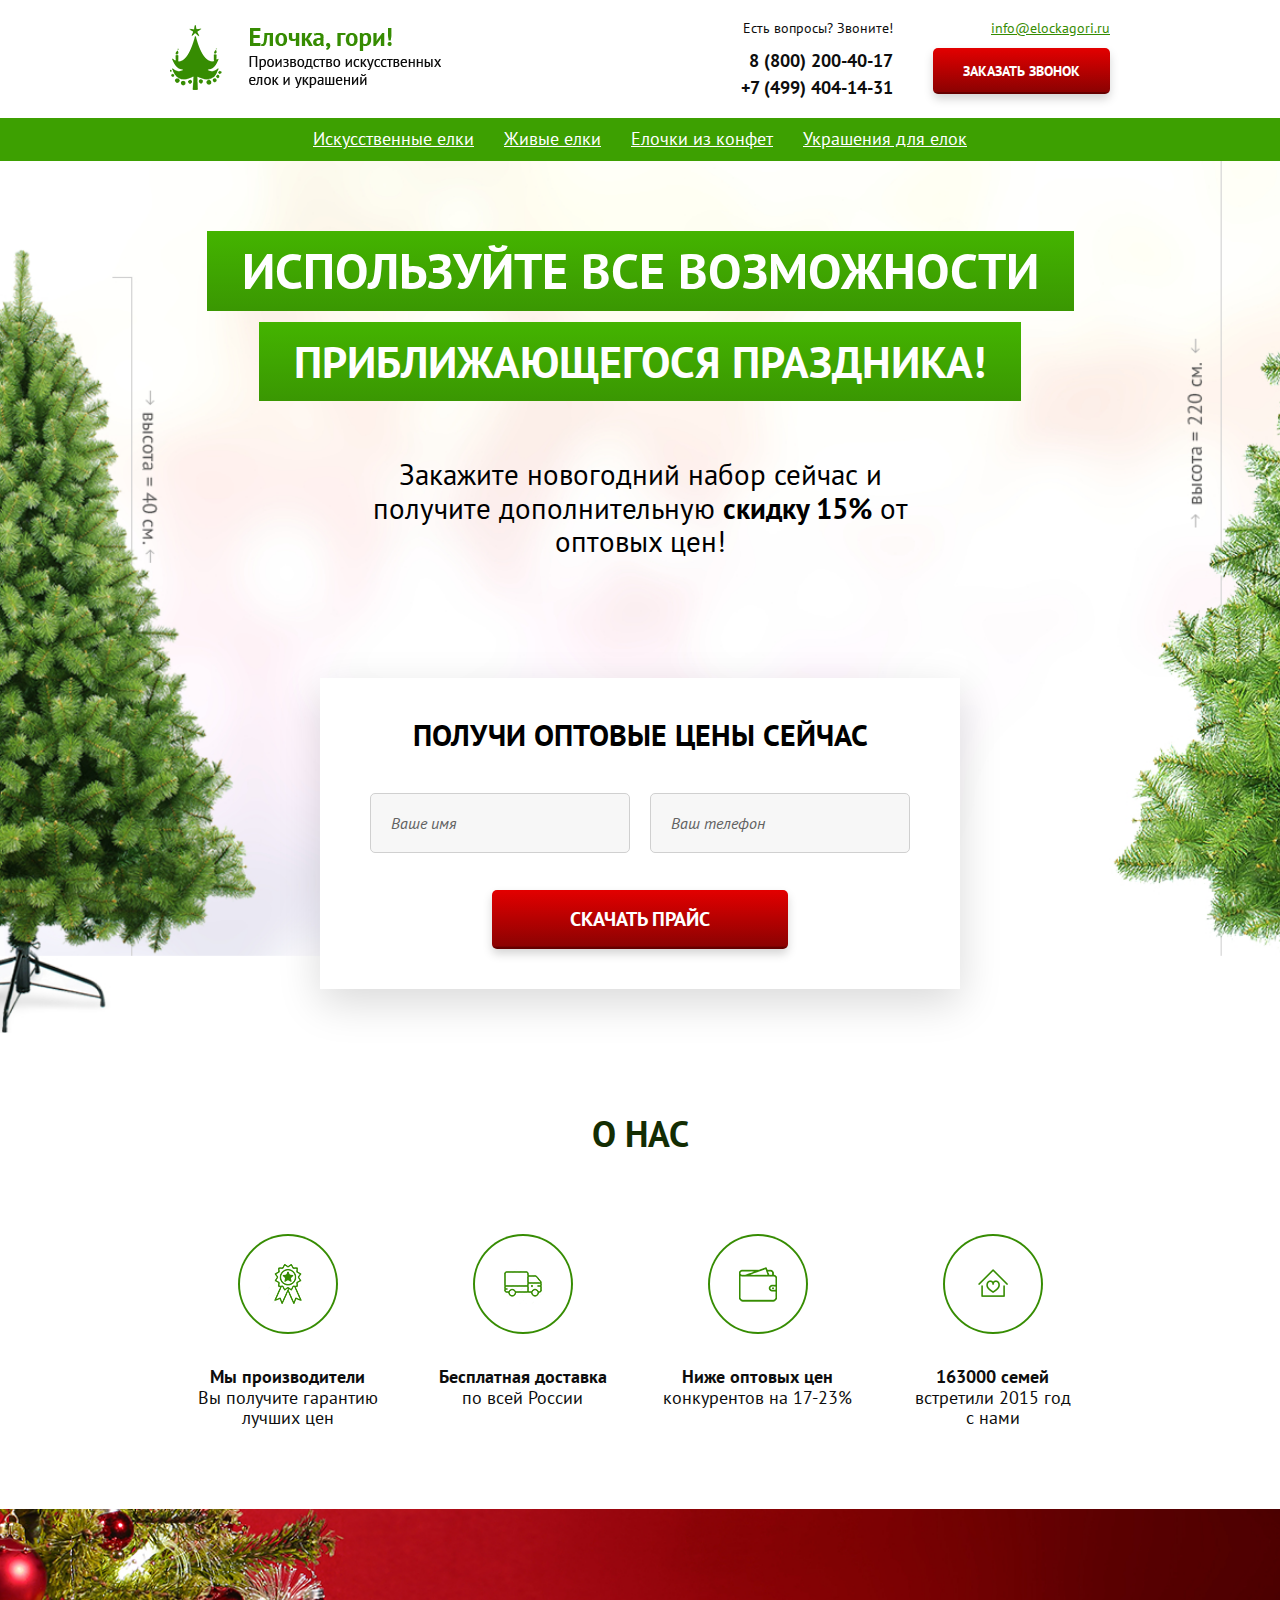
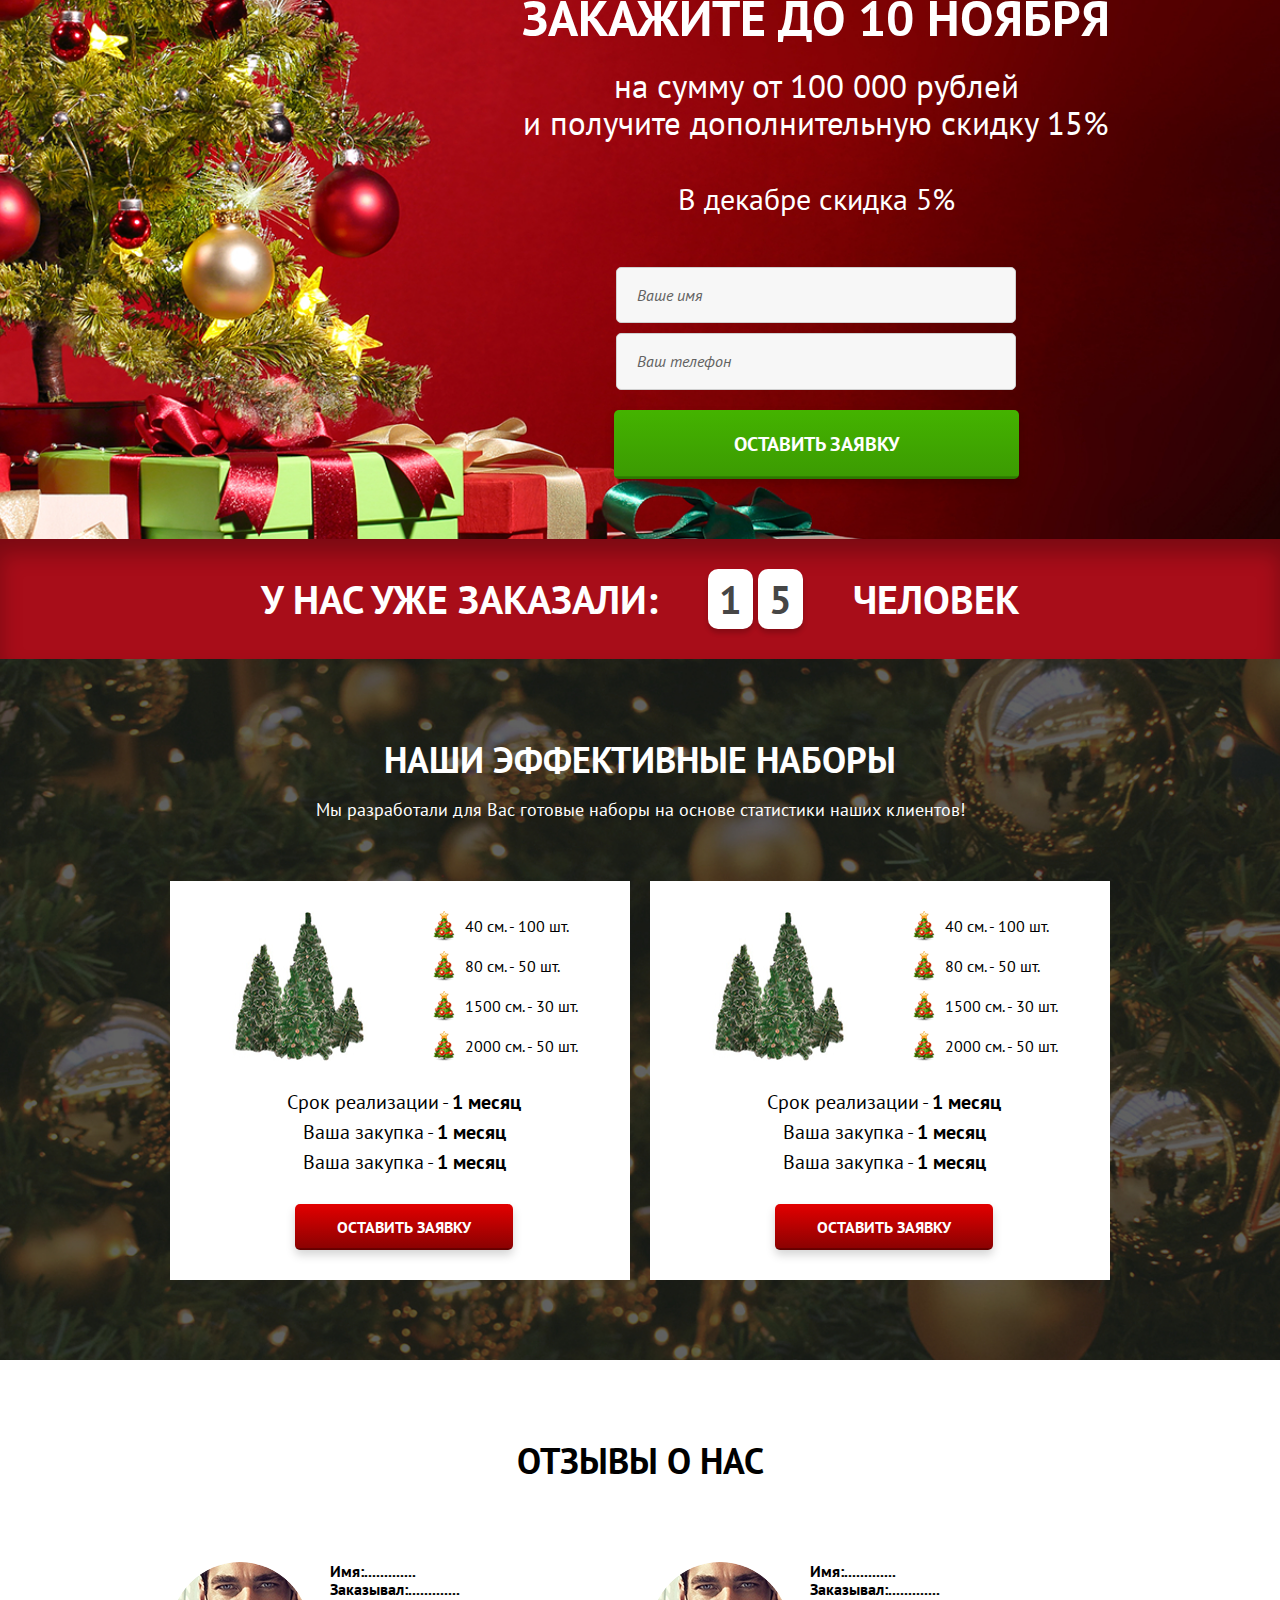
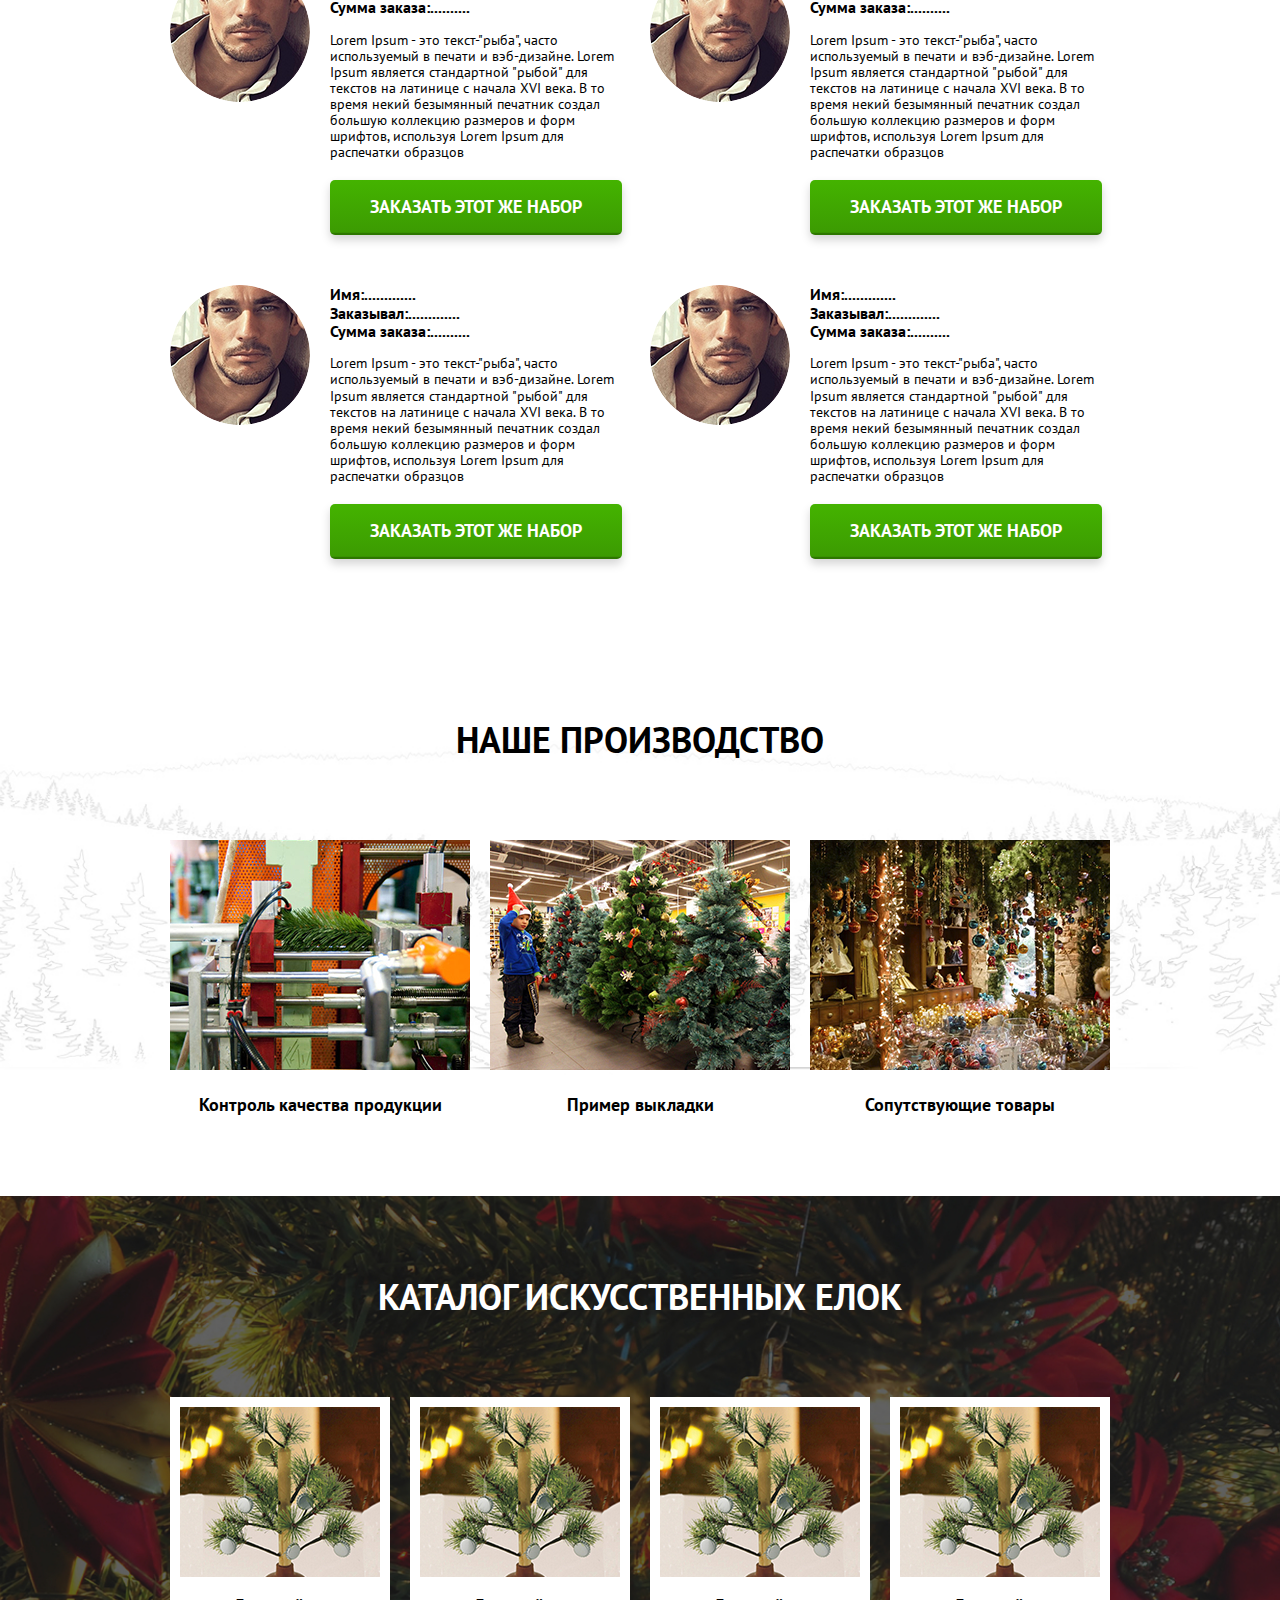
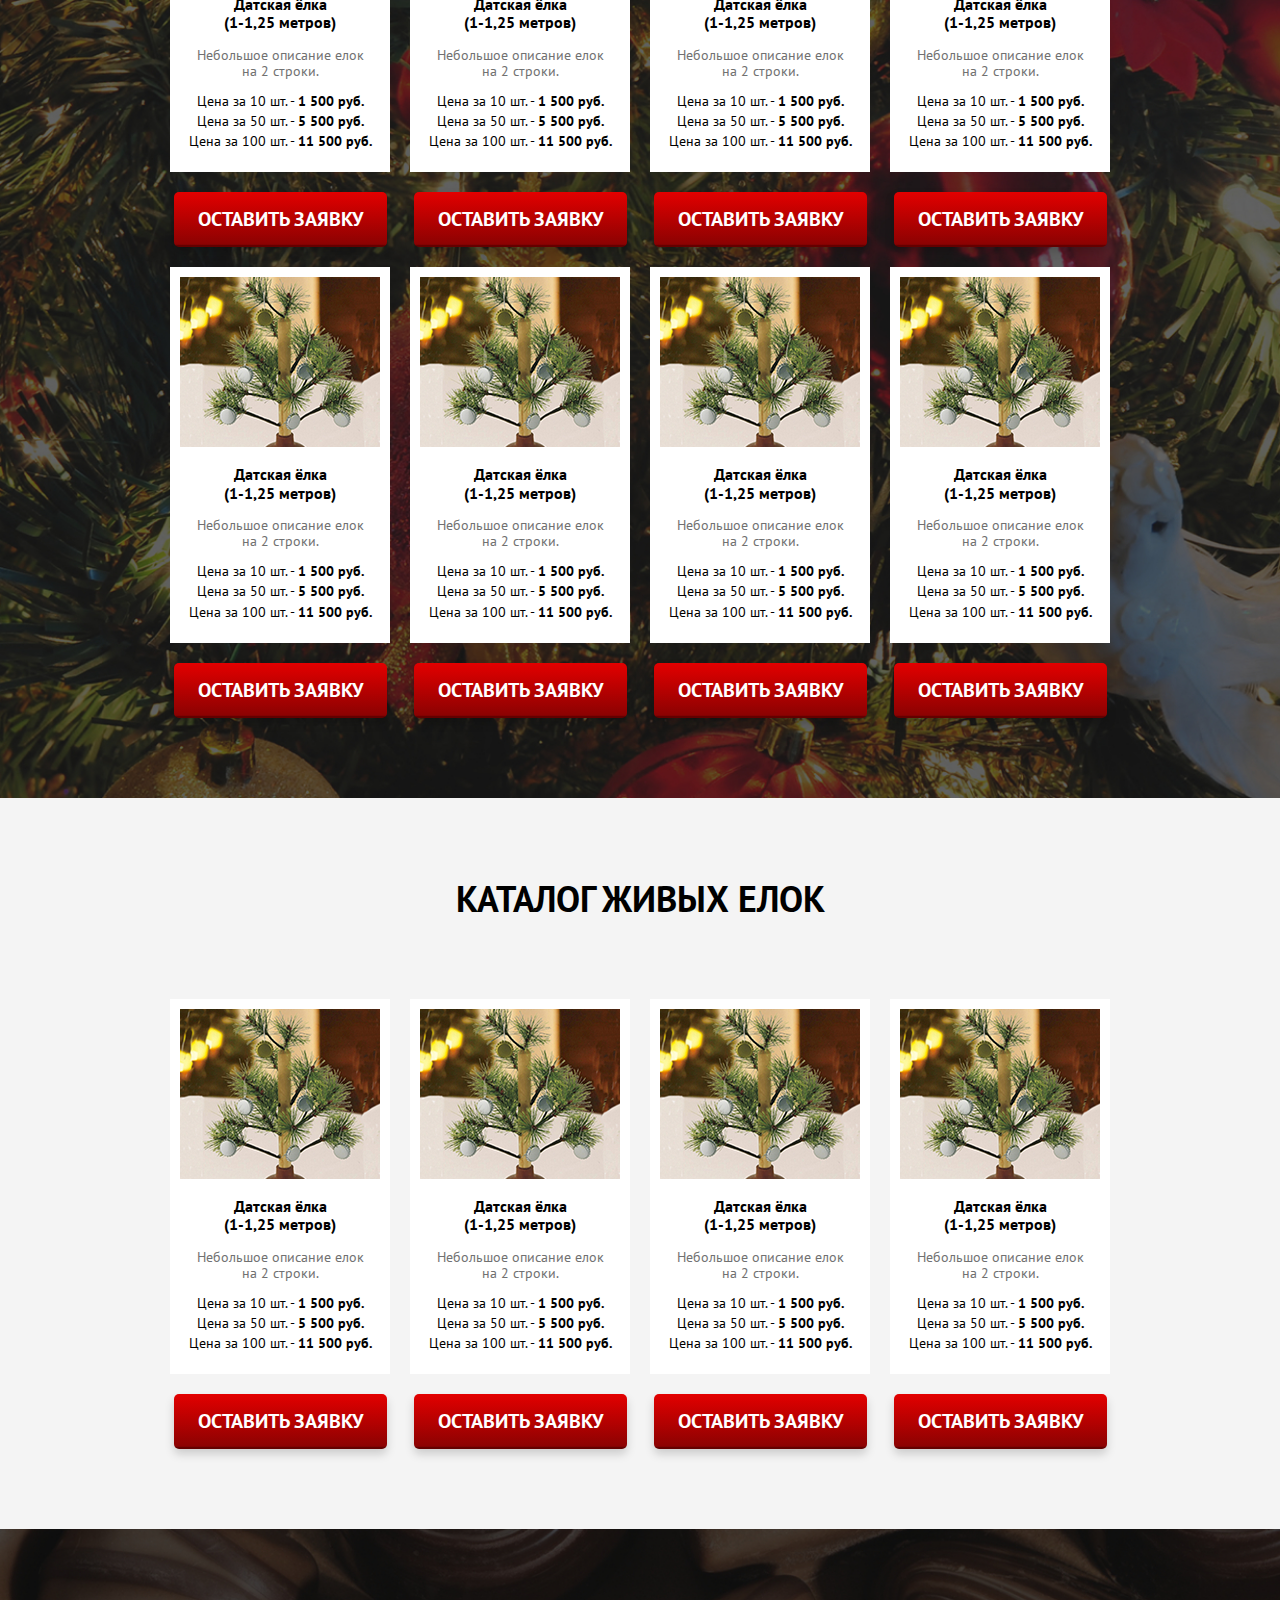
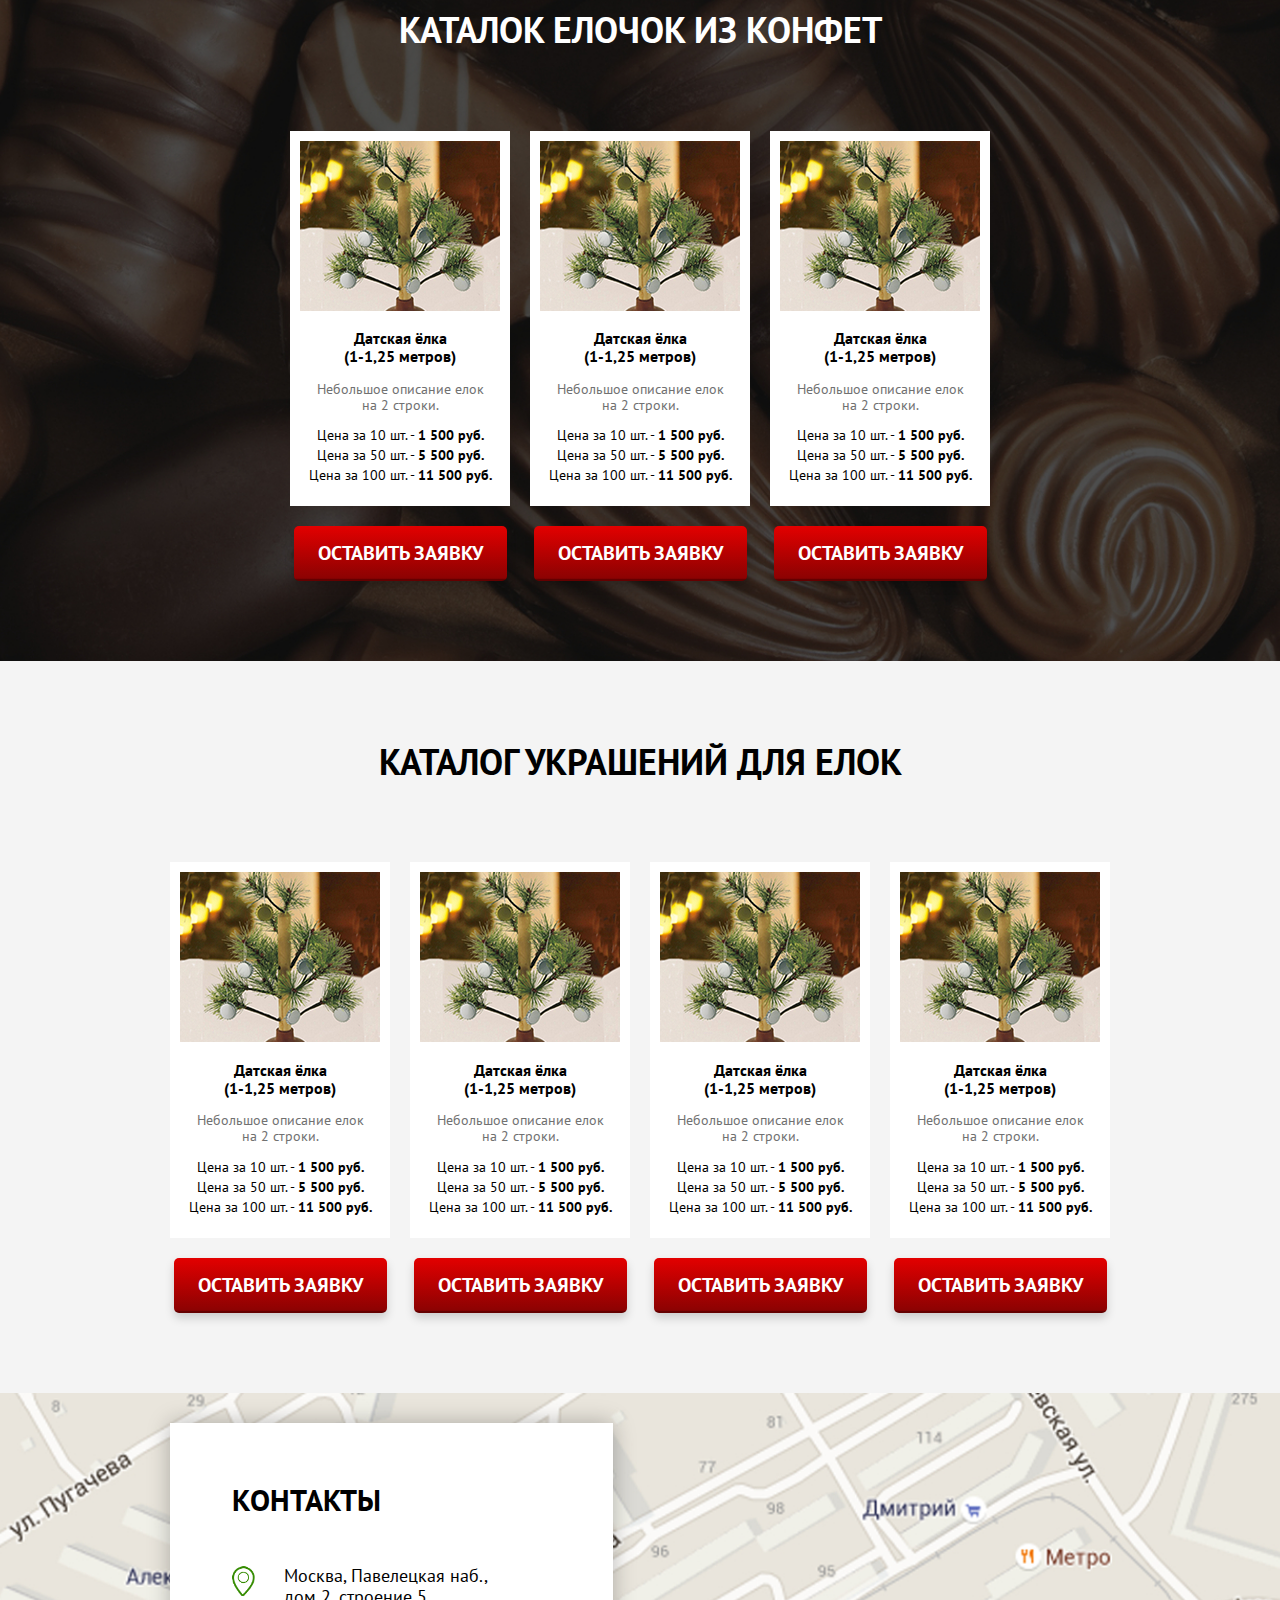
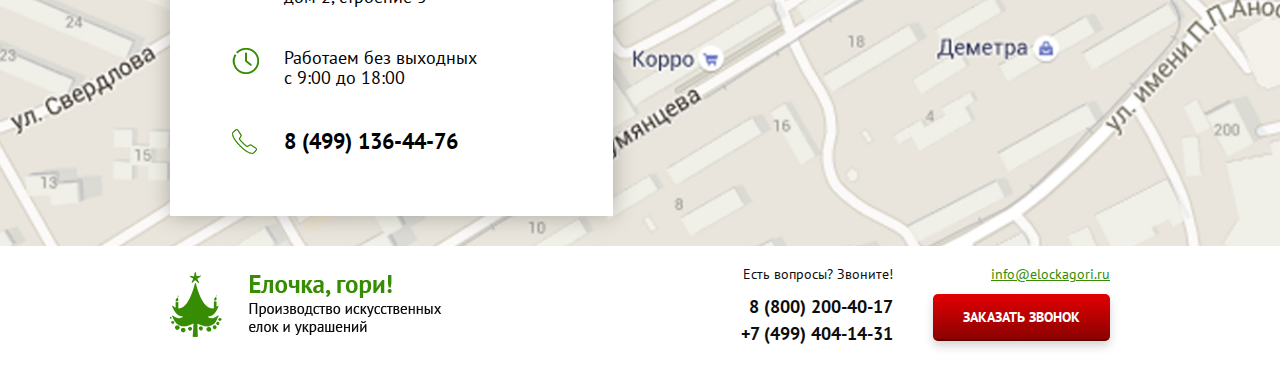
==== commit 379ca81c: "Added adaptive v" ====
--- a/ChristmasTree/index.html
+++ b/ChristmasTree/index.html
@@ -28,10 +28,10 @@
 <header class="header">
 	<div class="container">
 		<div class="header__inner">
-			<div class="logo">
+			<div class="logo logo--header">
 				<img src="img/logo.png" alt="Елочка, гори! Производство искусственных елок и украшений">
 			</div>
-			<div class="phone-block">
+			<div class="phone-block phone-block--header">
 				<div class="phone-block__item">
 					<p class="phone-block__text">Есть вопросы? Звоните!</p>
 					<div class="phone-block__numbers">
@@ -44,6 +44,9 @@
 					<button class="btn btn--red phone-block__btn">Заказать звонок</button>
 				</div>
 			</div><!-- ./phone-block -->
+			<button class="burger">
+				<span class="burger__item">Menu</span>
+			</button>
 		</div><!-- ./header__inner -->
 	</div><!-- ./container -->
 </header>
@@ -81,7 +84,7 @@
 			</p>
 			<div class="wholesale-prices intro__offer">
 				<h3 class="wholesale-prices__title">Получи оптовые цены сейчас</h3>
-				<form action="" class="wholesale-prices__form">
+				<form class="wholesale-prices__form">
 					<input class="input wholosale-prices__input" type="text" placeholder="Ваше имя">
 					<input class="input wholosale-prices__input" type="text" placeholder="Ваш телефон">
 				</form>
@@ -135,7 +138,7 @@
 </section>
 
 <!-- Orders -->
-<section class="orders">
+<div class="orders">
 	<div class="container">
 		<div class="orders__inner">
 			<p class="orders__text">У нас уже заказали:</p>
@@ -146,7 +149,7 @@
 			<p class="orders__text">человек</p>
 		</div>
 	</div>
-</section>
+</div>
 
 <!-- Sets -->
 <section class="sets section">
@@ -170,7 +173,7 @@
 								<p class="sets__size">80 см. - 50 шт.</p>
 							</li>
 							<li class="sets__block">
-								<img src="img/icons/christmas-tree-icon.png" alt="Украшенная елка">
+								<img src="img/icons/christmas-tree-icon.png" alt="Украшенная елка" class="sets-item__icon">
 								<p class="sets__size">1500 см. - 30 шт.</p>
 							</li>
 							<li class="sets__block">
@@ -595,6 +598,7 @@
 	</div><!-- ./container-->
 </section>
 
+<!-- Map -->
 <section class="map">
 	<div class="container">
 		<div class="map__inner">
@@ -612,10 +616,10 @@
 <footer class="footer">
 	<div class="container">
 		<div class="footer__inner">
-			<div class="logo">
+			<div class="logo logo--footer">
 				<img src="img/logo.png" alt="Елочка, гори! Производство искусственных елок и украшений">
 			</div>
-			<div class="phone-block">
+			<div class="phone-block phone-block--footer">
 				<div class="phone-block__item">
 					<p class="phone-block__text">Есть вопросы? Звоните!</p>
 					<div class="phone-block__numbers">
@@ -631,9 +635,5 @@
 		</div><!-- ./footer__inner -->
 	</div><!-- ./container -->
 </footer>
-
-
-
-
 </body>
 </html>--- a/ChristmasTree/css/fonts.css
+++ b/ChristmasTree/css/fonts.css
@@ -4,24 +4,24 @@
 	font-style: normal;
 	font-weight: 400;
 	font-display: swap;
-	src: url('../fonts/pt-sans-v11-cyrillic-regular.woff2') format('woff2'), /* Chrome 26+, Opera 23+, Firefox 39+ */
-		 url('../fonts/pt-sans-v11-cyrillic-regular.woff') format('woff'); /* Chrome 6+, Firefox 3.6+, IE 9+, Safari 5.1+ */  
+	src: url('../fonts/pt-sans-v11-cyrillic-regular.woff2') format('woff2'),
+		 url('../fonts/pt-sans-v11-cyrillic-regular.woff') format('woff');  
 }
-  /* PT Sans Italic */
+/* PT Sans Italic */
 @font-face {
 	font-family: 'PT Sans';
 	font-style: italic;
 	font-weight: 400;
 	font-display: swap;
-	src: url('../fonts/pt-sans-v11-cyrillic-italic.woff2') format('woff2'), /* Chrome 26+, Opera 23+, Firefox 39+ */
-		 url('../fonts/pt-sans-v11-cyrillic-italic.woff') format('woff'); /* Chrome 6+, Firefox 3.6+, IE 9+, Safari 5.1+ */
+	src: url('../fonts/pt-sans-v11-cyrillic-italic.woff2') format('woff2'),
+		 url('../fonts/pt-sans-v11-cyrillic-italic.woff') format('woff');
 }
-  /* PT Sans Bold */
+/* PT Sans Bold */
 @font-face {
 	font-family: 'PT Sans';
 	font-style: normal;
 	font-weight: 700;
 	font-display: swap;
-	src: url('../fonts/pt-sans-v11-cyrillic-700.woff2') format('woff2'), /* Chrome 26+, Opera 23+, Firefox 39+ */
-		 url('../fonts/pt-sans-v11-cyrillic-700.woff') format('woff'); /* Chrome 6+, Firefox 3.6+, IE 9+, Safari 5.1+ */
+	src: url('../fonts/pt-sans-v11-cyrillic-700.woff2') format('woff2'),
+		 url('../fonts/pt-sans-v11-cyrillic-700.woff') format('woff');
 }--- a/ChristmasTree/css/style.css
+++ b/ChristmasTree/css/style.css
@@ -98,10 +98,8 @@
 	text-decoration: none;
 	cursor: pointer;
 	border: 0;
-	outline: 0;
 	box-shadow: 0 5px 10px rgba(0, 1, 3, 0.17);
 	border-radius: 5px;
-	background-color: #368c02;
 	-webkit-user-select: none;
     -moz-user-select: none;
     -ms-user-select: none;
@@ -113,12 +111,34 @@
 	box-shadow: none;
 }
 
+.btn:focus {
+	outline: none;
+}
+
 .btn--red {
+	background-color: #640000;
 	background-image: linear-gradient(to top, #640000 0%, #640000 3%, #8c0202 5%, #e30000 100%);
 }
 
+.btn--red:hover {
+	background-image: none;
+}
+
+.btn--red:focus {
+	box-shadow: 0 0 0 4px #3da001;
+}
+
 .btn--green {
+	background-color: #2d7700;
 	background-image: linear-gradient(to top, #2d7700 0%, #2d7700 3%, #3c9b02 5%, #44b300 100%);
+}
+
+.btn--green:hover {
+	background-image: none;
+}
+
+.btn--green:focus {
+	box-shadow: 0 0 0 4px #2d7700;
 }
 
 
@@ -130,9 +150,20 @@
 	border: 1px solid #d0d0d0;
 	background-color: #f7f7f7;
 	outline: none;
+	transition: all .2s linear;
+}
+
+.input:focus {
+	box-shadow: 0 0 0 3px #3da001;
 }
 
 .input::placeholder {
+	font-size: 16px;
+	color: #626262;
+	font-style: italic;
+}
+
+.input:-ms-input-placeholder {
 	font-size: 16px;
 	color: #626262;
 	font-style: italic;
@@ -214,7 +245,8 @@
 	color: #fff;
 }
 
-.nav__link:hover {
+.nav__link:hover,
+.nav__link:focus {
 	text-decoration: none;
 }
 
@@ -360,7 +392,7 @@
 }
 
 .offer__input {
-	width: 410px;
+	width: 400px;
 	padding: 1.8rem 2rem;
 }
 
@@ -384,6 +416,7 @@
 	text-transform: uppercase;
 	box-shadow: inset 0 14px 21px rgba(0, 1, 3, 0.27);
 	background-color: #a80d19;
+	text-align: center;
 }
 
 .orders__inner {
@@ -409,23 +442,9 @@
 	display: flex;
 	align-items: center;
 	justify-content: center;
-	position: relative;
-	z-index: 1;
 	background-color: #fff;
 	box-shadow: 0 4px 5px rgba(0, 1, 3, 0.2);
 	border-radius: 10px;
-}
-
-.orders__number:after {
-	content: "";
-	display: block;
-	width: 45px;
-	height: 1px;
-	position: absolute;
-	top: 50%;
-	transform: translateY(-50%);
-	z-index: 2;
-	background-color: #e8e8e8;
 }
 
 .orders__number:first-child {
@@ -482,7 +501,7 @@
 }
 
 .sets__size {
-	margin-left: 1.4rem;
+	margin-left: 1rem;
 	font-size: 1.6rem;
 	color: #000;
 }
@@ -517,13 +536,15 @@
 .reviews__item {
 	display: flex;
 	align-items: flex-start;
-	flex-basis: 50%;
+	width: 50%;
 	margin-bottom: 5rem;
 	padding: 0 10px;
 }
 
 .reviews__avatar {
+	height: 140px;
 	margin-right: 2rem;
+	border-radius: 50%;
 }
 
 .reviews__heading {
@@ -539,7 +560,7 @@
 
 .reviews__btn {
 	font-size: 1.8rem;
-    padding: 1.7rem 4.2rem;
+    padding: 1.7rem 4rem;
 }
 
 
@@ -570,6 +591,9 @@
 
 /* Christmas-tree-item */
 .christmas-tree-item {
+	display: flex;
+    flex-direction: column;
+    align-items: center;
 	margin: 0 10px;
 	margin-bottom: 2rem;
 	font-size: 1.4rem;
@@ -615,7 +639,7 @@
 }
 
 .christmas-tree-item__btn {
-	padding: 1.6rem 2.6rem;
+	padding: 1.6rem 2.4rem;
 }
 
 
@@ -633,7 +657,7 @@
 
 /* Map */
 .map {
-	background: url('../img/bg/map.jpg');
+	background: url('../img/bg/map.jpg') no-repeat center top / cover;
 }
 
 .map__inner {
@@ -699,4 +723,308 @@
 	justify-content: space-between;
 	align-items: center;
 	padding: 2rem 0;
+}
+
+/* Burger */
+.burger {
+	display: none;
+	padding: 13px 2px;
+	outline: 0;
+	border: 0;
+	cursor: pointer;
+	background-color: transparent;
+}
+
+.burger__item {
+	display: block;
+	width: 30px;
+	height: 3px;
+	position: relative;
+	font-size: 0;
+	color: transparent;
+	background-color: #43b000;
+}
+
+.burger__item:before,
+.burger__item:after {
+	content: "";
+	display: block;
+	width: 100%;
+	height: 100%;
+	position: absolute;
+	background-color: #43b000;
+}
+
+.burger__item:before {
+	bottom: 8px;
+}
+
+.burger__item:after {
+	top: 8px;
+}
+
+
+/* Media */
+@media (max-width: 970px) {
+	.sets__list {
+		flex-direction: column;
+		align-items: center;
+	}
+
+	.sets__photo {
+		margin-right: 0;
+		margin-bottom: 2rem;
+	}
+
+	.reviews__btn {
+		padding: 1.7rem 2rem;
+	}
+}
+
+@media (max-width: 900px) {
+	.intro__title {
+		font-size: 4rem;
+	}
+
+	.intro__title span:last-child {
+		font-size: 3.4rem;
+	}
+
+	.intro__text {
+		margin-bottom: 6rem;
+		font-size: 2.5rem;
+	}
+
+	.offer__inner {
+		align-items: center;
+	}
+
+	.offer__title {
+		font-size: 4.5rem;
+	}
+
+	.offer__subtitle {
+		font-size: 3.3rem;
+	}
+
+	.offer__text {
+		font-size: 2.5rem;
+	}
+
+	.orders__text {
+		font-size: 3rem;
+	}
+
+	.reviews__item {
+		width: 100%;
+	}
+}
+
+@media (max-width: 750px) {
+	.sets__description {
+		font-size: 1.5rem;
+	}
+
+	.about-us__item {
+		flex-basis: 50%;
+	}
+}
+
+@media (max-width: 700px) {
+	.phone-block--header,
+	.nav {
+		display: none;
+	}
+
+	.burger {
+		display: block;
+	}
+
+	.intro__inner {
+		padding: 0;
+	}
+
+	.intro__title span:last-child {
+		font-size: 2.5rem;
+	}
+
+	.wholesale-prices__form {
+		flex-direction: column;
+		align-items: center;
+	}
+
+	.wholosale-prices__input:first-child {
+		margin: 0 0 2rem 0;
+	}
+
+	.section {
+		padding: 4rem 0 3rem;
+	}
+
+	.section-title {
+		font-size: 3rem;
+	}
+
+	.section__title {
+		margin-bottom: 3rem;
+	}
+
+@media (max-width: 700px) {
+	.offer__title {
+		font-size: 3rem;
+	}
+
+	.offer__subtitle {
+		margin-bottom: 2rem;
+		font-size: 2.3rem;
+	}
+
+	.offer__text {
+		margin-bottom: 3rem;
+	}
+
+	.orders__inner {
+		flex-direction: column;
+	}
+
+	.orders__text:first-child,
+	.orders__numbers {
+		margin-bottom: 2rem;
+	}
+
+	.sets__item {
+		padding: 4rem 7.8rem 4rem 7.8rem;
+	}
+
+	.sets__btn {
+		font-size: 1.6rem;
+		padding: 1.4rem .6rem;
+	}
+
+	.map__inner {
+		justify-content: center;
+	}
+
+	.footer__inner {
+		display: flex;
+		flex-direction: column;
+	}
+
+	.logo--footer {
+		margin-bottom: 4rem;
+	}
+}
+
+@media (max-width: 630px) {
+	.intro__title {
+		padding: 1.1rem 1.5rem;
+		margin-bottom: 4rem;
+	}
+
+	.intro__title span:last-child {
+		font-size: 2.2rem;
+	}
+
+	.intro__text {
+		margin-bottom: 3rem;
+		font-size: 2rem;
+	}
+
+	.wholesale-prices__title {
+		margin-bottom: 3rem;
+		font-size: 2.5rem;
+	}
+
+	.sets__description {
+		font-size: 1.2rem;
+	}
+}
+
+@media (max-width: 500px)  {
+	.intro__title {
+		font-size: 2.8rem;
+	}
+
+	.intro__title span:last-child {
+		display: block;
+	}
+
+	.reviews__item {
+		flex-direction: column;
+		align-items: center;
+		text-align: center;
+	}
+
+	.reviews__avatar {
+		margin: 0 0 2rem 0;
+	}
+
+	.map__contacts {
+		width: 100%;
+		padding: 4rem 4.5rem 4rem 4.2rem;
+}
+
+@media (max-width: 430px) {
+	.header__inner {
+		justify-content: flex-end;
+	}
+
+	.logo--header {
+		display: none;
+	}
+
+	.intro__offer {
+		padding: 2rem 1rem;
+	}
+
+	.wholesale-prices__link {
+		padding: 1.8rem 4.8rem;
+	}
+
+	.section-title {
+		font-size: 2.5rem;
+	}
+
+	.about-us__item {
+		flex-basis: 100%;
+	}
+
+	.offer__inner {
+		padding: 3rem 0 3rem;
+	}
+
+	.offer__title {
+		font-size: 2.5rem;
+	}
+
+	.offer__subtitle,
+	.offer__text {
+		font-size: 2rem;
+	}
+
+	.offer__input {
+		width: 290px;
+	}
+
+	.offer__btn {
+		padding: 2.3rem 6rem;
+	}
+
+	.orders {
+		font-size: 2.5rem;
+	}
+
+	.map__text {
+		padding-left: 4.2rem;
+		margin-bottom: 3rem;
+		font-size: 1.5rem;
+	}
+
+	.logo--footer {
+		margin: 0;
+	}
+
+	.phone-block--footer {
+		display: none;
+	}
 }